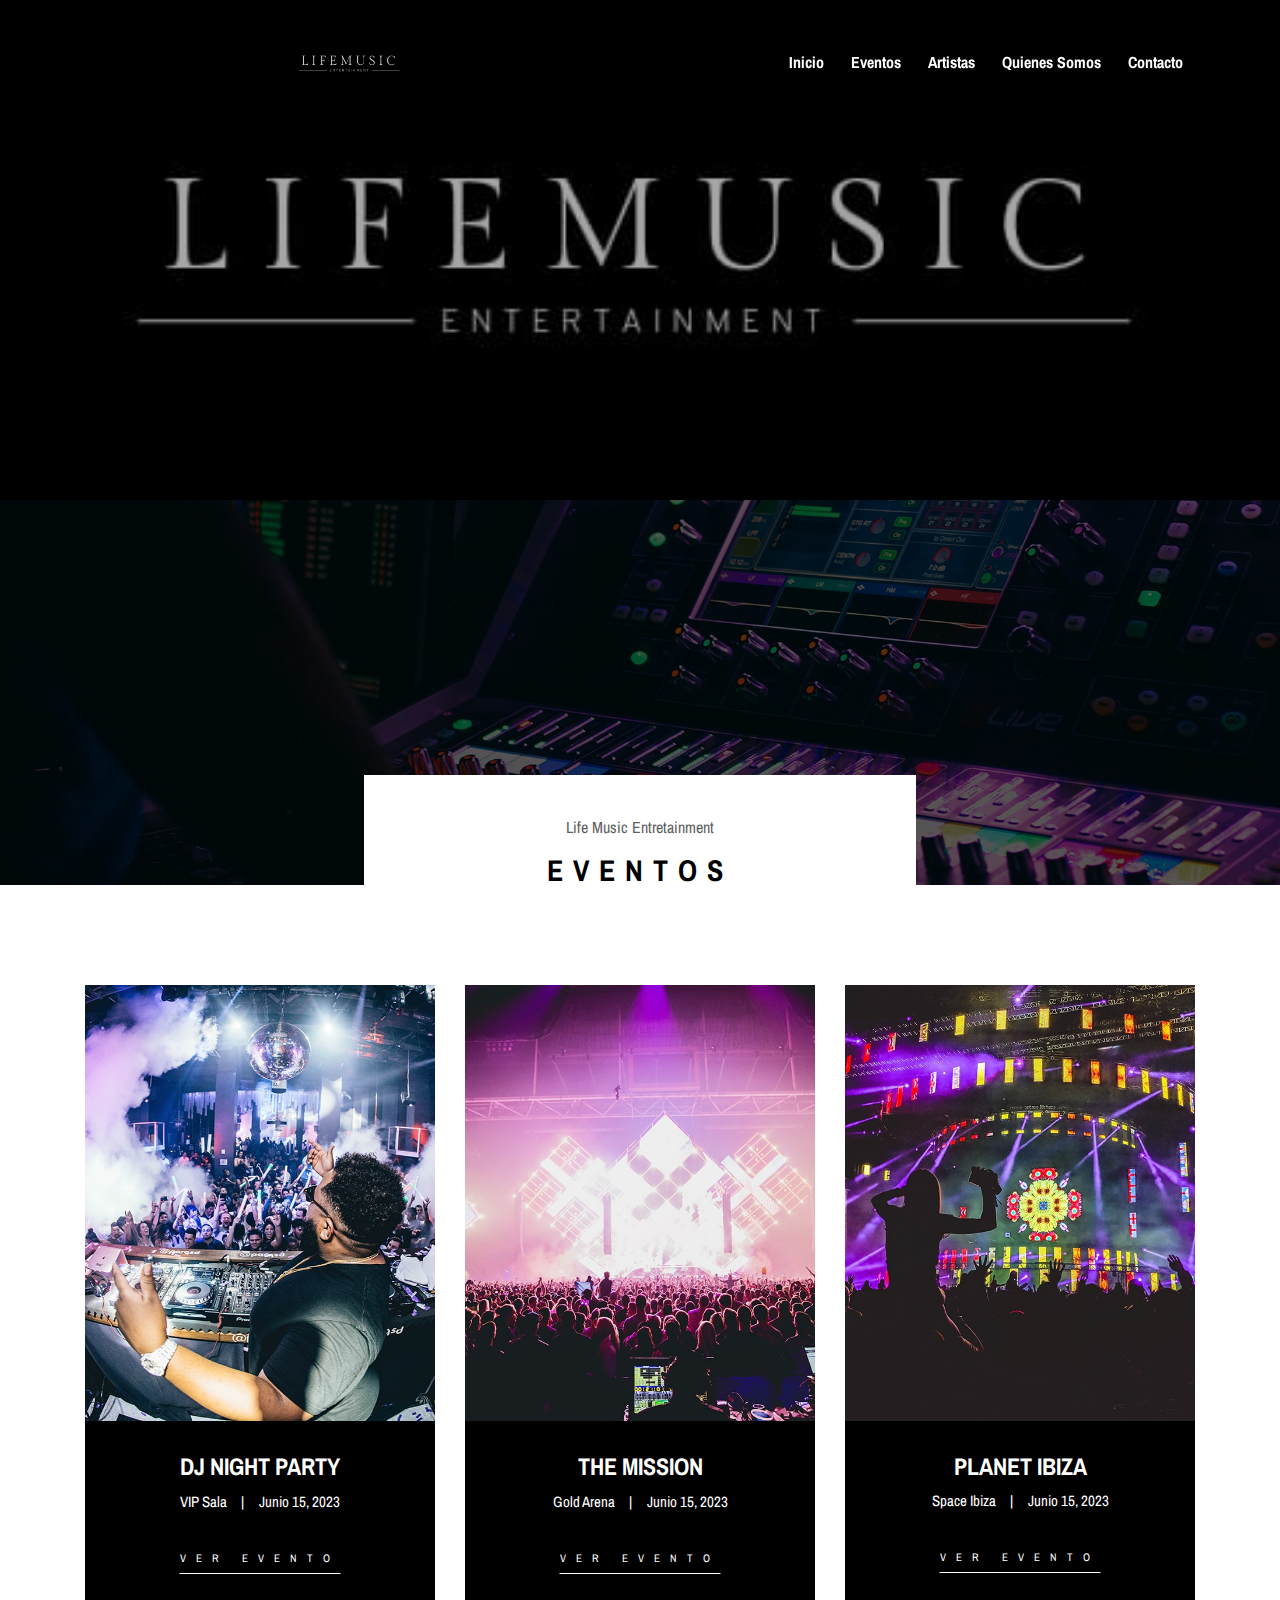
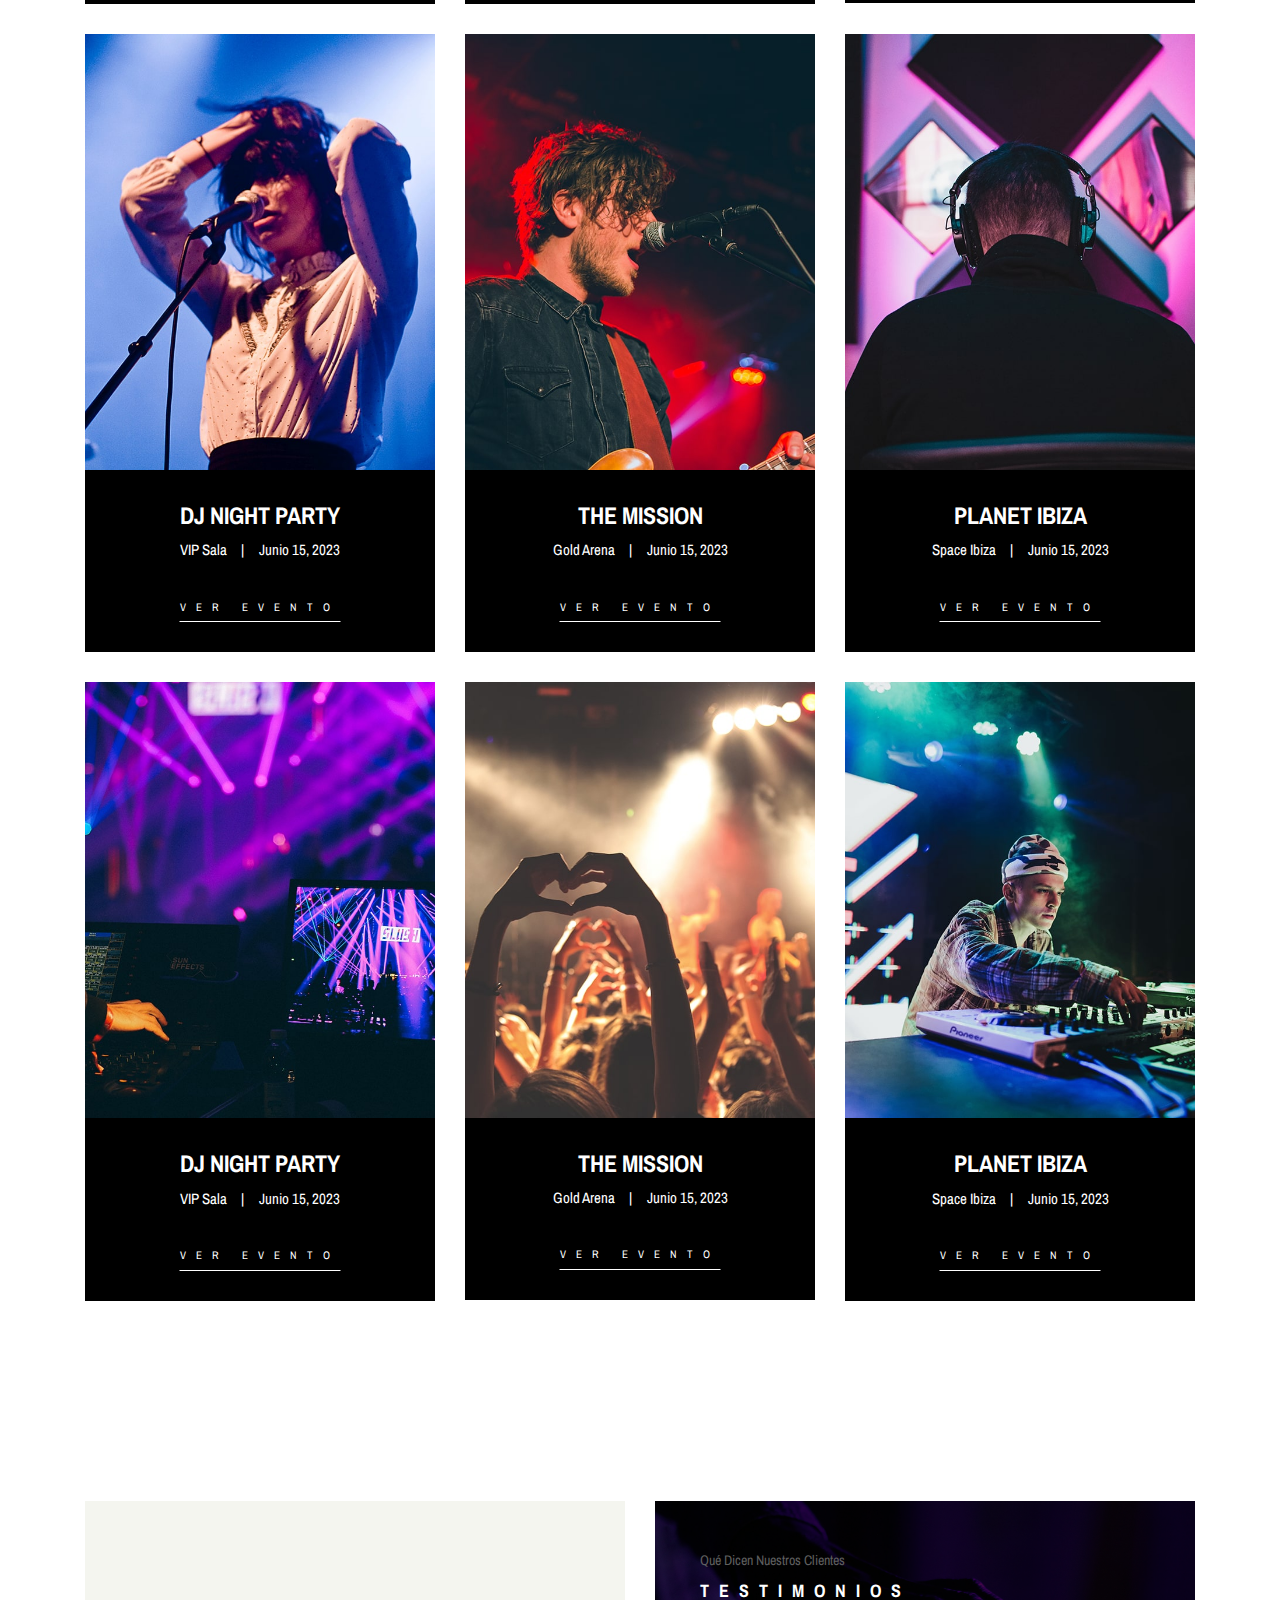
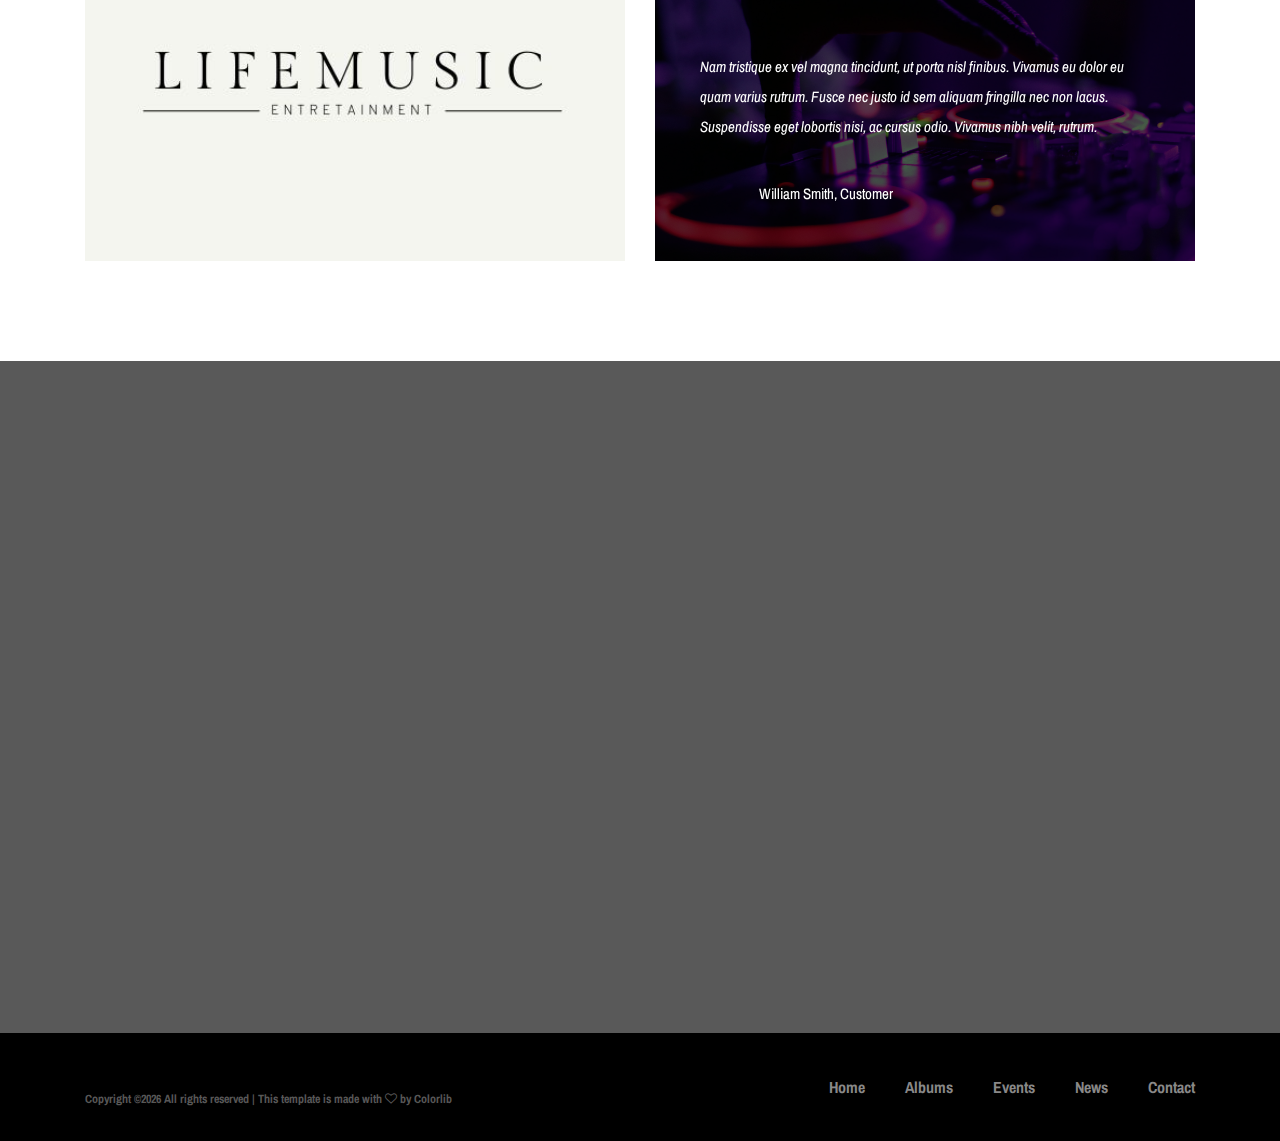
==== eventos.html @ 335eb085 "Add files via upload" ====
<!DOCTYPE html>
<html lang="en">

<head>
    <meta charset="UTF-8">
    <meta name="description" content="">
    <meta http-equiv="X-UA-Compatible" content="IE=edge">
    <meta name="viewport" content="width=device-width, initial-scale=1, shrink-to-fit=no">
    <!-- The above 4 meta tags *must* come first in the head; any other head content must come *after* these tags -->

    <!-- Title -->
    <title>Life Music Entretainment</title>

    <!-- Favicon -->
    <link rel="icon" href="img/core-img/favicon.ico">

    <!-- Stylesheet -->
    <link rel="stylesheet" href="style.css">
    <link rel="stylesheet" href="css/eventos.css">

</head>

<body>
    <!-- Preloader -->
    <div class="preloader d-flex align-items-center justify-content-center">
        <div class="lds-ellipsis">
            <div></div>
            <div></div>
            <div></div>
            <div></div>
        </div>
    </div>

    <!-- ##### Header Area Start ##### -->
    <header class="header-area">
        <!-- Navbar Area -->
        <div class="oneMusic-main-menu">
            <div class="classy-nav-container breakpoint-off">
                <div class="container">
                    <!-- Menu -->
                    <nav class="classy-navbar justify-content-between" id="oneMusicNav">

                        <!-- Nav brand -->
                        <a href="index.html" class="nav-brand"><img src="logo.jpg" alt=""></a>

                        <!-- Navbar Toggler -->
                        <div class="classy-navbar-toggler">
                            <span class="navbarToggler"><span></span><span></span><span></span></span>
                        </div>

                        <!-- Menu -->
                        <div class="classy-menu">

                            <!-- Close Button -->
                            <div class="classycloseIcon">
                                <div class="cross-wrap"><span class="top"></span><span class="bottom"></span></div>
                            </div>

                       
                            <!-- Nav Start -->
                            <div class="classynav">
                                <ul> 
                                    <li><a href="index.html">Inicio</a></li>
                                    <li><a href="eventos.html">Eventos</a></li>
                                    <li><a href="artistas.html">Artistas</a></li>
                                    <li><a href="quienes-somos.html">Quienes Somos</a></li> 
                                    <li><a href="contacto.html">Contacto</a></li>
                                </ul>
                            </div>
                            <!-- Nav End -->

                        </div>
                    </nav>
                </div>
            </div>
        </div>
    </header>
    <!-- ##### Header Area End ##### -->


     <!-- ##### Hero Area Start ##### -->
     <section class="hero-area">
        <div class="hero-slides owl-carousel">
            <!-- Single Hero Slide -->
            <div class="single-hero-slide d-flex align-items-center justify-content-center">
                <!-- Slide Img -->
                <div class="slide-img bg-img" style="background-image: url(logo.jpg); "></div>
                <!-- Slide Content -->
                <div class="container">
                    <div class="row">
                        <div class="col-12">
                        </div>
                    </div>
                </div>
            </div>

            <!-- Single Hero Slide -->

        </div>
    </section>
    <!-- ##### Hero Area End ##### -->


    <!-- ##### Breadcumb Area Start ##### -->
    <section class="breadcumb-area bg-img bg-overlay" style="background-image: url(img/bg-img/breadcumb3.jpg);">
        <div class="bradcumbContent">
            <p>Life Music Entretainment</p>
            <h2>Eventos</h2>
            <script src="https://unpkg.com/@lottiefiles/lottie-player@latest/dist/lottie-player.js"></script>
            <lottie-player src="https://assets4.lottiefiles.com/packages/lf20_98vgucqb.json"  background="transparent"  speed="1"  style="width: 100px; height: 100px; margin: auto; margin-top: 20px;"  loop autoplay></lottie-player>
        </div>
    </section>
    <!-- ##### Breadcumb Area End ##### -->

    <!-- ##### Events Area Start ##### -->
    <section class="events-area section-padding-100">
        <div class="container">
            <div class="row">

                <!-- Single Event Area -->
                <div class="col-12 col-md-6 col-lg-4">
                    <div class="single-event-area mb-30">
                        <div class="event-thumbnail">
                            <img src="img/bg-img/e1.jpg" alt="">
                        </div>
                        <div class="event-text">
                            <h4>Dj Night Party</h4>
                            <div class="event-meta-data">
                                <a href="#" class="event-place">VIP Sala</a>
                                <a href="#" class="event-date">Junio 15, 2023</a>
                            </div>
                            <a href="#" class="btn see-more-btn">Ver Evento</a>
                        </div>
                    </div>
                </div>

                <!-- Single Event Area -->
                <div class="col-12 col-md-6 col-lg-4">
                    <div class="single-event-area mb-30">
                        <div class="event-thumbnail">
                            <img src="img/bg-img/e2.jpg" alt="">
                        </div>
                        <div class="event-text">
                            <h4>The Mission</h4>
                            <div class="event-meta-data">
                                <a href="#" class="event-place">Gold Arena</a>
                                <a href="#" class="event-date">Junio 15, 2023</a>
                            </div>
                            <a href="#" class="btn see-more-btn">Ver Evento</a>
                        </div>
                    </div>
                </div>

                <!-- Single Event Area -->
                <div class="col-12 col-md-6 col-lg-4">
                    <div class="single-event-area mb-30">
                        <div class="event-thumbnail">
                            <img src="img/bg-img/e3.jpg" alt="">
                        </div>
                        <div class="event-text">
                            <h4>Planet ibiza</h4>
                            <div class="event-meta-data">
                                <a href="#" class="event-place">Space Ibiza</a>
                                <a href="#" class="event-date">Junio 15, 2023</a>
                            </div>
                            <a href="#" class="btn see-more-btn">Ver Evento</a>
                        </div>
                    </div>
                </div>

                <!-- Single Event Area -->
                <div class="col-12 col-md-6 col-lg-4">
                    <div class="single-event-area mb-30">
                        <div class="event-thumbnail">
                            <img src="img/bg-img/e4.jpg" alt="">
                        </div>
                        <div class="event-text">
                            <h4>Dj Night Party</h4>
                            <div class="event-meta-data">
                                <a href="#" class="event-place">VIP Sala</a>
                                <a href="#" class="event-date">Junio 15, 2023</a>
                            </div>
                            <a href="#" class="btn see-more-btn">Ver Evento</a>
                        </div>
                    </div>
                </div>

                <!-- Single Event Area -->
                <div class="col-12 col-md-6 col-lg-4">
                    <div class="single-event-area mb-30">
                        <div class="event-thumbnail">
                            <img src="img/bg-img/e5.jpg" alt="">
                        </div>
                        <div class="event-text">
                            <h4>The Mission</h4>
                            <div class="event-meta-data">
                                <a href="#" class="event-place">Gold Arena</a>
                                <a href="#" class="event-date">Junio 15, 2023</a>
                            </div>
                            <a href="#" class="btn see-more-btn">Ver Evento</a>
                        </div>
                    </div>
                </div>

                <!-- Single Event Area -->
                <div class="col-12 col-md-6 col-lg-4">
                    <div class="single-event-area mb-30">
                        <div class="event-thumbnail">
                            <img src="img/bg-img/e6.jpg" alt="">
                        </div>
                        <div class="event-text">
                            <h4>Planet ibiza</h4>
                            <div class="event-meta-data">
                                <a href="#" class="event-place">Space Ibiza</a>
                                <a href="#" class="event-date">Junio 15, 2023</a>
                            </div>
                            <a href="#" class="btn see-more-btn">Ver Evento</a>
                        </div>
                    </div>
                </div>

                <!-- Single Event Area -->
                <div class="col-12 col-md-6 col-lg-4">
                    <div class="single-event-area mb-30">
                        <div class="event-thumbnail">
                            <img src="img/bg-img/e7.jpg" alt="">
                        </div>
                        <div class="event-text">
                            <h4>Dj Night Party</h4>
                            <div class="event-meta-data">
                                <a href="#" class="event-place">VIP Sala</a>
                                <a href="#" class="event-date">Junio 15, 2023</a>
                            </div>
                            <a href="#" class="btn see-more-btn">Ver Evento</a>
                        </div>
                    </div>
                </div>

                <!-- Single Event Area -->
                <div class="col-12 col-md-6 col-lg-4">
                    <div class="single-event-area mb-30">
                        <div class="event-thumbnail">
                            <img src="img/bg-img/e8.jpg" alt="">
                        </div>
                        <div class="event-text">
                            <h4>The Mission</h4>
                            <div class="event-meta-data">
                                <a href="#" class="event-place">Gold Arena</a>
                                <a href="#" class="event-date">Junio 15, 2023</a>
                            </div>
                            <a href="#" class="btn see-more-btn">Ver Evento</a>
                        </div>
                    </div>
                </div>

                <!-- Single Event Area -->
                <div class="col-12 col-md-6 col-lg-4">
                    <div class="single-event-area mb-30">
                        <div class="event-thumbnail">
                            <img src="img/bg-img/e9.jpg" alt="">
                        </div>
                        <div class="event-text">
                            <h4>Planet ibiza</h4>
                            <div class="event-meta-data">
                                <a href="#" class="event-place">Space Ibiza</a>
                                <a href="#" class="event-date">Junio 15, 2023</a>
                            </div>
                            <a href="#" class="btn see-more-btn">Ver Evento</a>
                        </div>
                    </div>
                </div>

            </div>

            <div class="row">
                <div class="col-12">
                    <div class="load-more-btn text-center mt-70">
                        
                    </div>
                </div>
            </div>
        </div>
    </section>
    <!-- ##### Events Area End ##### -->


    

    <!-- ##### Newsletter & Testimonials Area Start ##### -->
    <section class="newsletter-testimonials-area">
        <div class="container">
            <div class="row">

                <!-- Newsletter Area -->
                <div class="event-image col-12 col-lg-6">
                   <img src="logo2.jpg" alt="">
                </div>

                <!-- Testimonials Area -->
                <div class="col-12 col-lg-6">
                    <div class="testimonials-area mb-100 bg-img bg-overlay" style="background-image: url(img/bg-img/bg-3.jpg);">
                        <div class="section-heading white text-left mb-50">
                            <p>Qué Dicen Nuestros Clientes</p>
                            <h2>Testimonios</h2>
                        </div>
                        <!-- Testimonial Slide -->
                        <div class="testimonials-slide owl-carousel">
                            <!-- Single Slide -->
                            <div class="single-slide">
                                <p>Nam tristique ex vel magna tincidunt, ut porta nisl finibus. Vivamus eu dolor eu quam varius rutrum. Fusce nec justo id sem aliquam fringilla nec non lacus. Suspendisse eget lobortis nisi, ac cursus odio. Vivamus nibh velit, rutrum.</p>
                                <div class="testimonial-info d-flex align-items-center">
                                    <div class="testimonial-thumb">
                                        <img src="img/bg-img/t1.jpg" alt="">
                                    </div>
                                    <p>William Smith, Customer</p>
                                </div>
                            </div>
                            <!-- Single Slide -->
                            <div class="single-slide">
                                <p>Nam tristique ex vel magna tincidunt, ut porta nisl finibus. Vivamus eu dolor eu quam varius rutrum. Fusce nec justo id sem aliquam fringilla nec non lacus. Suspendisse eget lobortis nisi, ac cursus odio. Vivamus nibh velit, rutrum.</p>
                                <div class="testimonial-info d-flex align-items-center">
                                    <div class="testimonial-thumb">
                                        <img src="img/bg-img/t1.jpg" alt="">
                                    </div>
                                    <p>Nazrul Islam, Developer</p>
                                </div>
                            </div>
                        </div>
                    </div>
                </div>

            </div>
        </div>
    </section>
    <!-- ##### Newsletter & Testimonials Area End ##### -->

    <!-- ##### Contact Area Start ##### -->
    <section class="contact-area section-padding-100 bg-img bg-overlay bg-fixed has-bg-img" style="background-image: url(img/bg-img/bg-2.jpg);">
        <div class="container">
            <div class="row">
                <div class="col-12">
                    <div class="section-heading white wow fadeInUp" data-wow-delay="100ms">
                        <p>Hablemos</p>
                        <h2>Ponte En Contacto</h2>
                    </div>
                </div>
            </div>

            <div class="row">
                <div class="col-12">
                    <!-- Contact Form Area -->
                    <div class="contact-form-area">
                        <form action="#" method="post">
                            <div class="row">
                                <div class="col-md-6 col-lg-4">
                                    <div class="form-group wow fadeInUp" data-wow-delay="100ms">
                                        <input type="text" class="form-control" id="name" placeholder="Nombre Completo">
                                    </div>
                                </div>
                                <div class="col-md-6 col-lg-4">
                                    <div class="form-group wow fadeInUp" data-wow-delay="200ms">
                                        <input type="email" class="form-control" id="email" placeholder="E-mail">
                                    </div>
                                </div>
                                <div class="col-lg-4">
                                    <div class="form-group wow fadeInUp" data-wow-delay="300ms">
                                        <input type="text" class="form-control" id="subject" placeholder="Asunto">
                                    </div>
                                </div>
                                <div class="col-12">
                                    <div class="form-group wow fadeInUp" data-wow-delay="400ms">
                                        <textarea name="message" class="form-control" id="message" cols="30" rows="10" placeholder="Escribe aquí"></textarea>
                                    </div>
                                </div>
                                <div class="col-12 text-center wow fadeInUp" data-wow-delay="500ms">
                                    <button class="btn oneMusic-btn mt-30" type="submit">Enviar </button>
                                </div>
                            </div>
                        </form>
                    </div>
                </div>
            </div>
        </div>
    </section>
    <!-- ##### Contact Area End ##### -->

    <!-- ##### Footer Area Start ##### -->
    <footer class="footer-area">
        <div class="container">
            <div class="row d-flex flex-wrap align-items-center">
                <div class="col-12 col-md-6">
                    <a href="#"><img src="img/core-img/logo.png" alt=""></a>
                    <p class="copywrite-text"><a href="#"><!-- Link back to Colorlib can't be removed. Template is licensed under CC BY 3.0. -->
Copyright &copy;<script>document.write(new Date().getFullYear());</script> All rights reserved | This template is made with <i class="fa fa-heart-o" aria-hidden="true"></i> by <a href="https://colorlib.com" target="_blank">Colorlib</a>
<!-- Link back to Colorlib can't be removed. Template is licensed under CC BY 3.0. --></p>
                </div>

                <div class="col-12 col-md-6">
                    <div class="footer-nav">
                        <ul>
                            <li><a href="#">Home</a></li>
                            <li><a href="#">Albums</a></li>
                            <li><a href="#">Events</a></li>
                            <li><a href="#">News</a></li>
                            <li><a href="#">Contact</a></li>
                        </ul>
                    </div>
                </div>
            </div>
        </div>
    </footer>
    <!-- ##### Footer Area Start ##### -->

    <!-- ##### All Javascript Script ##### -->
    <!-- jQuery-2.2.4 js -->
    <script src="js/jquery/jquery-2.2.4.min.js"></script>
    <!-- Popper js -->
    <script src="js/bootstrap/popper.min.js"></script>
    <!-- Bootstrap js -->
    <script src="js/bootstrap/bootstrap.min.js"></script>
    <!-- All Plugins js -->
    <script src="js/plugins/plugins.js"></script>
    <!-- Active js -->
    <script src="js/active.js"></script>

    <script src="js/eventos.js"></script>
</body>

</html>
---- style.css ----
/* [Master Stylesheet - v1.0] */
/* :: 1.0 Import Fonts */
@import url("https://fonts.googleapis.com/css?family=Archivo+Narrow:400,400i,500,500i,600,600i,700,700i");
/* :: 2.0 Import All CSS */
@import url(css/bootstrap.min.css);
@import url(css/classy-nav.css);
@import url(css/owl.carousel.min.css);
@import url(css/animate.css);
@import url(css/magnific-popup.css);
@import url(css/font-awesome.min.css);
@import url(css/audioplayer.css);
@import url(css/one-music-icon.css);
/* :: 3.0 Base CSS */
* {
  margin: 0;
  padding: 0; }

body {
  font-family: "Archivo Narrow", sans-serif;
  font-size: 14px; }

h1,
h2,
h3,
h4,
h5,
h6 {
  font-family: "Archivo Narrow", sans-serif;
  color: #000000;
  line-height: 1.3;
  font-weight: 700; }

p {
  font-family: "Archivo Narrow", sans-serif;
  color: #5f5f5f;
  font-size: 15px;
  line-height: 2;
  font-weight: 400; }

a,
a:hover,
a:focus {
  -webkit-transition-duration: 500ms;
  transition-duration: 500ms;
  text-decoration: none;
  outline: 0 solid transparent;
  color: #000000;
  font-weight: 700;
  font-size: 16px;
  font-family: "Archivo Narrow", sans-serif; }

ul,
ol {
  margin: 0; }
  ul li,
  ol li {
    list-style: none; }

img {
  height: auto;
  max-width: 100%; }

/* :: 3.1.0 Spacing */
.mt-15 {
  margin-top: 15px !important; }

.mt-30 {
  margin-top: 30px !important; }

.mt-50 {
  margin-top: 50px !important; }

.mt-70 {
  margin-top: 70px !important; }

.mt-100 {
  margin-top: 100px !important; }

.mb-15 {
  margin-bottom: 15px !important; }

.mb-30 {
  margin-bottom: 30px !important; }

.mb-50 {
  margin-bottom: 50px !important; }

.mb-70 {
  margin-bottom: 70px !important; }

.mb-100 {
  margin-bottom: 100px !important; }

.ml-15 {
  margin-left: 15px !important; }

.ml-30 {
  margin-left: 30px !important; }

.ml-50 {
  margin-left: 50px !important; }

.mr-15 {
  margin-right: 15px !important; }

.mr-30 {
  margin-right: 30px !important; }

.mr-50 {
  margin-right: 50px !important; }

/* :: 3.2.0 Height */
.height-400 {
  height: 400px !important; }

.height-500 {
  height: 500px !important; }

.height-600 {
  height: 600px !important; }

.height-700 {
  height: 700px !important; }

.height-800 {
  height: 800px !important; }

/* :: 3.3.0 Section Padding */
.section-padding-100 {
  padding-top: 100px;
  padding-bottom: 100px; }

.section-padding-100-0 {
  padding-top: 100px;
  padding-bottom: 0; }

.section-padding-0-100 {
  padding-top: 0;
  padding-bottom: 100px; }

.section-padding-100-70 {
  padding-top: 100px;
  padding-bottom: 70px; }

/* :: 3.4.0 Section Heading */
.section-heading {
  position: relative;
  z-index: 1;
  margin-bottom: 100px;
  text-align: center; }
  .section-heading p {
    color: #5f5f5f;
    font-size: 14px;
    margin-bottom: 5px; }
  .section-heading h2 {
    font-size: 18px;
    text-transform: uppercase;
    letter-spacing: 10px;
    margin-bottom: 0; }
    @media only screen and (max-width: 767px) {
      .section-heading h2 {
        letter-spacing: 5px; } }
  .section-heading.white h2 {
    color: #fff; }
  .section-heading.style-2 p {
    font-size: 16px; }
  .section-heading.style-2 h2 {
    font-size: 30px; }
    @media only screen and (max-width: 767px) {
      .section-heading.style-2 h2 {
        font-size: 24px; } }

/* :: 3.5.0 Preloader */
.preloader {
  background-color: #ffffff;
  width: 100%;
  height: 100%;
  position: fixed;
  top: 0;
  left: 0;
  right: 0;
  z-index: 99999; }
  .preloader .lds-ellipsis {
    display: inline-block;
    position: relative;
    width: 64px;
    height: 64px; }
    .preloader .lds-ellipsis div {
      position: absolute;
      top: 27px;
      width: 11px;
      height: 11px;
      border-radius: 50%;
      background: #000000;
      animation-timing-function: cubic-bezier(0, 1, 1, 0); }
      .preloader .lds-ellipsis div:nth-child(1) {
        left: 6px;
        -webkit-animation: lds-ellipsis1 0.6s infinite;
        animation: lds-ellipsis1 0.6s infinite; }
      .preloader .lds-ellipsis div:nth-child(2) {
        left: 6px;
        -webkit-animation: lds-ellipsis2 0.6s infinite;
        animation: lds-ellipsis2 0.6s infinite; }
      .preloader .lds-ellipsis div:nth-child(3) {
        left: 26px;
        -webkit-animation: lds-ellipsis2 0.6s infinite;
        animation: lds-ellipsis2 0.6s infinite; }
      .preloader .lds-ellipsis div:nth-child(4) {
        left: 45px;
        -webkit-animation: lds-ellipsis3 0.6s infinite;
        animation: lds-ellipsis3 0.6s infinite; }

@-webkit-keyframes lds-ellipsis1 {
  0% {
    -webkit-transform: scale(0);
    transform: scale(0); }
  100% {
    -webkit-transform: scale(1);
    transform: scale(1); } }
@keyframes lds-ellipsis1 {
  0% {
    -webkit-transform: scale(0);
    transform: scale(0); }
  100% {
    -webkit-transform: scale(1);
    transform: scale(1); } }
@-webkit-keyframes lds-ellipsis3 {
  0% {
    -webkit-transform: scale(1);
    transform: scale(1); }
  100% {
    -webkit-transform: scale(0);
    transform: scale(0); } }
@keyframes lds-ellipsis3 {
  0% {
    -webkit-transform: scale(1);
    transform: scale(1); }
  100% {
    -webkit-transform: scale(0);
    transform: scale(0); } }
@-webkit-keyframes lds-ellipsis2 {
  0% {
    -webkit-transform: translate(0, 0);
    transform: translate(0, 0); }
  100% {
    -webkit-transform: translate(19px, 0);
    transform: translate(19px, 0); } }
@keyframes lds-ellipsis2 {
  0% {
    -webkit-transform: translate(0, 0);
    transform: translate(0, 0); }
  100% {
    -webkit-transform: translate(19px, 0);
    transform: translate(19px, 0); } }
/* :: 3.6.0 Miscellaneous */
.bg-img {
  background-position: center center;
  background-size: cover;
  background-repeat: no-repeat; }

.bg-white {
  background-color: #ffffff !important; }

.bg-dark {
  background-color: #000000 !important; }

.bg-transparent {
  background-color: transparent !important; }

.bg-gray {
  background-color: #f5f9fa; }

.font-bold {
  font-weight: 700; }

.font-light {
  font-weight: 300; }

.bg-overlay {
  position: relative;
  z-index: 2;
  background-position: center center;
  background-size: cover; }
  .bg-overlay::after {
    background-color: rgba(0, 0, 0, 0.65);
    position: absolute;
    z-index: -1;
    top: 0;
    left: 0;
    width: 100%;
    height: 100%;
    content: ""; }

.bg-fixed {
  background-attachment: fixed !important; }

/* :: 3.7.0 ScrollUp */
#scrollUp {
  background-color: #000000;
  border-radius: 0;
  bottom: 50px;
  box-shadow: 0 2px 6px 0 rgba(0, 0, 0, 0.3);
  color: #ffffff;
  font-size: 24px;
  height: 40px;
  line-height: 40px;
  right: 50px;
  text-align: center;
  width: 40px;
  -webkit-transition-duration: 500ms;
  transition-duration: 500ms;
  box-shadow: 0 1px 5px 2px rgba(0, 0, 0, 0.15); }
  @media only screen and (max-width: 767px) {
    #scrollUp {
      right: 30px;
      bottom: 30px; } }
  #scrollUp:hover {
    background-color: #fff;
    color: #232323; }

/* :: 3.8.0 oneMusic Button */
.oneMusic-btn {
  background-color: #fff;
  -webkit-transition-duration: 500ms;
  transition-duration: 500ms;
  position: relative;
  z-index: 1;
  display: inline-block;
  min-width: 212px;
  height: 49px;
  color: #000;
  border: 1px solid #000;
  border-radius: 0;
  padding: 0 30px;
  font-size: 16px;
  line-height: 47px;
  font-weight: 700;
  text-transform: capitalize; }
  .oneMusic-btn i {
    margin-left: 5px; }
  .oneMusic-btn:hover, .oneMusic-btn:focus {
    font-size: 16px;
    font-weight: 700;
    background-color: #000000;
    color: #fff; }
  .oneMusic-btn.btn-2 {
    background-color: #000000;
    color: #fff; }
    .oneMusic-btn.btn-2:hover, .oneMusic-btn.btn-2:focus {
      background-color: #fff;
      color: #232323; }

/* :: 4.0 Header Area CSS */
.header-area {
  position: absolute;
  z-index: 1000;
  width: 100%;
  top: 20px;
  left: 0;
  z-index: 1000; }
  .header-area .oneMusic-main-menu {
    position: relative;
    width: 100%;
    height: 85px;
    background-color: transparent; }
    @media only screen and (max-width: 767px) {
      .header-area .oneMusic-main-menu {
        height: 70px; } }
    .header-area .oneMusic-main-menu .classy-nav-container {
      background-color: transparent; }
    .header-area .oneMusic-main-menu .classy-navbar {
      background-color: transparent;
      height: 85px;
      padding: 0; }
      @media only screen and (max-width: 767px) {
        .header-area .oneMusic-main-menu .classy-navbar {
          height: 70px; } }
      .header-area .oneMusic-main-menu .classy-navbar .classynav ul li a {
        font-weight: 700;
        text-transform: capitalize;
        color: #ffffff;
        font-size: 16px; }
        .header-area .oneMusic-main-menu .classy-navbar .classynav ul li a:hover, .header-area .oneMusic-main-menu .classy-navbar .classynav ul li a:focus {
          color: rgba(255, 255, 255, 0.7); }
        @media only screen and (min-width: 768px) and (max-width: 991px) {
          .header-area .oneMusic-main-menu .classy-navbar .classynav ul li a {
            background-color: #000000;
            border-bottom-color: rgba(255, 255, 255, 0.1); } }
        @media only screen and (max-width: 767px) {
          .header-area .oneMusic-main-menu .classy-navbar .classynav ul li a {
            background-color: #000000;
            border-bottom-color: rgba(255, 255, 255, 0.1); } }
      .header-area .oneMusic-main-menu .classy-navbar .classynav ul li.megamenu-item > a::after,
      .header-area .oneMusic-main-menu .classy-navbar .classynav ul li.has-down > a::after {
        color: #ffffff; }
      .header-area .oneMusic-main-menu .classy-navbar .classynav ul li.megamenu-item ul li > a::after,
      .header-area .oneMusic-main-menu .classy-navbar .classynav ul li.has-down ul li > a::after {
        color: #232323; }
        @media only screen and (max-width: 767px) {
          .header-area .oneMusic-main-menu .classy-navbar .classynav ul li.megamenu-item ul li > a::after,
          .header-area .oneMusic-main-menu .classy-navbar .classynav ul li.has-down ul li > a::after {
            color: #ffffff; } }
      .header-area .oneMusic-main-menu .classy-navbar .classynav ul li ul li a {
        color: #232323; }
        .header-area .oneMusic-main-menu .classy-navbar .classynav ul li ul li a:hover, .header-area .oneMusic-main-menu .classy-navbar .classynav ul li ul li a:focus {
          color: #888888; }
        @media only screen and (min-width: 992px) and (max-width: 1199px) {
          .header-area .oneMusic-main-menu .classy-navbar .classynav ul li ul li a {
            padding: 0 15px; } }
        @media only screen and (min-width: 768px) and (max-width: 991px) {
          .header-area .oneMusic-main-menu .classy-navbar .classynav ul li ul li a {
            color: #ffffff;
            padding: 0 30px;
            border-bottom-color: rgba(255, 255, 255, 0.1); } }
        @media only screen and (max-width: 767px) {
          .header-area .oneMusic-main-menu .classy-navbar .classynav ul li ul li a {
            color: #ffffff;
            padding: 0 30px;
            border-bottom-color: rgba(255, 255, 255, 0.1) !important; } }
      .header-area .oneMusic-main-menu .classy-navbar .classynav ul li .dropdown li .dropdown li .dropdown li a {
        border-bottom: 1px solid rgba(242, 244, 248, 0.7); }
        @media only screen and (min-width: 768px) and (max-width: 991px) {
          .header-area .oneMusic-main-menu .classy-navbar .classynav ul li .dropdown li .dropdown li .dropdown li a {
            border-bottom-color: rgba(255, 255, 255, 0.1) !important; } }
        @media only screen and (max-width: 767px) {
          .header-area .oneMusic-main-menu .classy-navbar .classynav ul li .dropdown li .dropdown li .dropdown li a {
            border-bottom-color: rgba(255, 255, 255, 0.1) !important; } }
    .header-area .oneMusic-main-menu .login-register-cart-button {
      position: relative;
      z-index: 1;
      margin-left: 100px; }
      @media only screen and (min-width: 768px) and (max-width: 991px) {
        .header-area .oneMusic-main-menu .login-register-cart-button {
          margin-left: 12px;
          margin-top: 15px; } }
      @media only screen and (max-width: 767px) {
        .header-area .oneMusic-main-menu .login-register-cart-button {
          margin-left: 12px;
          margin-top: 15px; } }
      .header-area .oneMusic-main-menu .login-register-cart-button .login-register-btn {
        position: relative;
        z-index: 10; }
        .header-area .oneMusic-main-menu .login-register-cart-button .login-register-btn a {
          -webkit-transition-duration: 500ms;
          transition-duration: 500ms;
          margin-bottom: 0;
          color: #fff;
          font-weight: 700;
          font-size: 16px;
          cursor: pointer;
          line-height: 1; }
          .header-area .oneMusic-main-menu .login-register-cart-button .login-register-btn a:hover, .header-area .oneMusic-main-menu .login-register-cart-button .login-register-btn a:focus {
            color: rgba(255, 255, 255, 0.7); }
      .header-area .oneMusic-main-menu .login-register-cart-button .cart-btn {
        position: relative;
        z-index: 10; }
        .header-area .oneMusic-main-menu .login-register-cart-button .cart-btn p {
          -webkit-transition-duration: 500ms;
          transition-duration: 500ms;
          margin-bottom: 0;
          color: #fff;
          font-size: 18px;
          cursor: pointer;
          line-height: 1; }
          .header-area .oneMusic-main-menu .login-register-cart-button .cart-btn p:hover, .header-area .oneMusic-main-menu .login-register-cart-button .cart-btn p:focus {
            color: rgba(255, 255, 255, 0.7); }
          .header-area .oneMusic-main-menu .login-register-cart-button .cart-btn p .quantity {
            width: 15px;
            height: 15px;
            border: 1px solid #fff;
            background-color: #232323;
            color: #fff;
            display: block;
            position: absolute;
            bottom: -5px;
            left: -10px;
            z-index: 10;
            font-size: 9px;
            font-weight: 400;
            border-radius: 50%;
            line-height: 13px;
            text-align: center; }
  .header-area .is-sticky .oneMusic-main-menu {
    position: fixed;
    width: 100%;
    height: 85px;
    top: 0;
    left: 0;
    z-index: 9999;
    background-color: #000000;
    box-shadow: 0 5px 50px 15px rgba(0, 0, 0, 0.2); }
    @media only screen and (max-width: 767px) {
      .header-area .is-sticky .oneMusic-main-menu {
        height: 70px; } }

.classy-navbar .nav-brand {
  max-width: 130px; }

@media only screen and (min-width: 768px) and (max-width: 991px) {
  .breakpoint-on .classy-navbar .classy-menu {
    background-color: #000000; } }
@media only screen and (max-width: 767px) {
  .breakpoint-on .classy-navbar .classy-menu {
    background-color: #000000; } }

@media only screen and (min-width: 768px) and (max-width: 991px) {
  .classynav ul li .megamenu .single-mega.cn-col-4 {
    padding: 0; } }
@media only screen and (max-width: 767px) {
  .classynav ul li .megamenu .single-mega.cn-col-4 {
    padding: 0; } }

.classycloseIcon .cross-wrap span {
  background: #ffffff; }

/* :: 5.0 Hero Slides Area */
.hero-area,
.hero-slides {  
  position: relative;
  z-index: 1; }

.single-hero-slide {
  width: 100%;
  height: 500px;
  position: relative;
  z-index: 1;
  padding: 0 30px;
  overflow: hidden; }
  @media only screen and (min-width: 992px) and (max-width: 1199px) {
    .single-hero-slide {
      height: 700px; } }
  @media only screen and (min-width: 768px) and (max-width: 991px) {
    .single-hero-slide {
      height: 650px; } }
  @media only screen and (max-width: 767px) {
    .single-hero-slide {
      height: 500px; } }
  .single-hero-slide::after {
    position: absolute;
    width: 100%;
    height: 100%;
    z-index: -5;
    top: 0;
    left: 0;
    background-color: rgba(0, 0, 0, 0.35);
    content: ''; }
  .single-hero-slide .slide-img {
    position: absolute;
    width: 100%;
    height: 100%;
    z-index: -10;
    left: 0;
    right: 0;
    top: 0;
    bottom: 0; }
  .single-hero-slide .hero-slides-content {
    display: inline-block;
    width: 100%; }
    .single-hero-slide .hero-slides-content h6 {
      font-size: 18px;
      color: #fff;
      letter-spacing: 20px;
      text-transform: uppercase;
      margin-bottom: 20px;
      display: block; }
      @media only screen and (max-width: 767px) {
        .single-hero-slide .hero-slides-content h6 {
          letter-spacing: 5px; } }
    .single-hero-slide .hero-slides-content h2 {
      position: relative;
      z-index: 1;
      font-size: 60px;
      color: #ffffff;
      margin-bottom: 0;
      font-weight: 400;
      display: block;
      text-transform: capitalize;
      letter-spacing: 30px;
      overflow: hidden; }
      .single-hero-slide .hero-slides-content h2 span {
        position: absolute;
        top: 0;
        width: 100%;
        height: 100%;
        left: 0;
        color: rgba(255, 255, 255, 0.15);
        -webkit-animation: textsonar 6s linear infinite;
        animation: textsonar 6s linear infinite; }
      @media only screen and (min-width: 768px) and (max-width: 991px) {
        .single-hero-slide .hero-slides-content h2 {
          letter-spacing: 15px;
          font-size: 42px; } }
      @media only screen and (max-width: 767px) {
        .single-hero-slide .hero-slides-content h2 {
          letter-spacing: 5px;
          font-size: 30px; } }
    .single-hero-slide .hero-slides-content .btn {
      border: 1px solid #fff;
      background-color: transparent;
      color: #fff; }
      .single-hero-slide .hero-slides-content .btn:hover, .single-hero-slide .hero-slides-content .btn:focus {
        background-color: #fff;
        color: #000000; }

@-webkit-keyframes textsonar {
  0% {
    -webkit-transform: scaleX(1);
    transform: scaleX(1); }
  50% {
    -webkit-transform: scaleX(1.15);
    transform: scaleX(1.15); }
  100% {
    -webkit-transform: scaleX(1);
    transform: scaleX(1); } }
@keyframes textsonar {
  0% {
    -webkit-transform: scaleX(1);
    transform: scaleX(1); }
  50% {
    -webkit-transform: scaleX(1.15);
    transform: scaleX(1.15); }
  100% {
    -webkit-transform: scaleX(1);
    transform: scaleX(1); } }
.single-hero-slide .slide-img {
  -webkit-animation: slide 12s linear infinite;
  animation: slide 12s linear infinite; }

@-webkit-keyframes slide {
  0% {
    -webkit-transform: scale(1);
    transform: scale(1); }
  50% {
    -webkit-transform: scale(1.2);
    transform: scale(1.2); }
  100% {
    -webkit-transform: scale(1);
    transform: scale(1); } }
@keyframes slide {
  0% {
    -webkit-transform: scale(1);
    transform: scale(1); }
  50% {
    -webkit-transform: scale(1.2);
    transform: scale(1.2); }
  100% {
    -webkit-transform: scale(1);
    transform: scale(1); } }
/* :: 6.0 Buy Now Area CSS */
.oneMusic-buy-now-area.has-fluid {
  padding-left: 4%;
  padding-right: 4%;
  position: relative;
  z-index: 1; }

/* :: 7.0 Events Area CSS */
.single-event-area {
  position: relative;
  z-index: 1;
  -webkit-transition-duration: 500ms;
  transition-duration: 500ms; }
  .single-event-area img {
    width: 100%; }
  .single-event-area .event-text {
    text-align: center;
    position: relative;
    z-index: 1;
    padding: 30px 15px;
    background-color: #000;
    -webkit-transition-duration: 500ms;
    transition-duration: 500ms; }
    .single-event-area .event-text h4 {
      color: #fff;
      text-transform: uppercase;
      -webkit-transition-duration: 500ms;
      transition-duration: 500ms; }
    .single-event-area .event-text .event-meta-data {
      position: relative;
      margin-bottom: 30px; }
      .single-event-area .event-text .event-meta-data a {
        -webkit-transition-duration: 500ms;
        transition-duration: 500ms;
        position: relative;
        z-index: 1;
        color: #fff;
        font-size: 15px;
        font-weight: 400;
        display: inline-block;
        padding-right: 29px; }
        .single-event-area .event-text .event-meta-data a:first-child::after {
          position: absolute;
          content: '|';
          top: 0;
          right: 12px;
          z-index: 1; }
        .single-event-area .event-text .event-meta-data a:last-child {
          padding-right: 0; }
    .single-event-area .event-text .see-more-btn {
      font-size: 11px;
      color: #fff;
      text-transform: uppercase;
      letter-spacing: 10px;
      border-bottom: 1px solid #fff;
      padding-left: 0;
      padding-right: 0;
      border-radius: 0; }
      .single-event-area .event-text .see-more-btn:hover, .single-event-area .event-text .see-more-btn:focus {
        font-weight: 400; }
  .single-event-area:hover, .single-event-area:focus {
    box-shadow: 0 5px 80px 0 rgba(0, 0, 0, 0.2); }
    .single-event-area:hover .event-text, .single-event-area:focus .event-text {
      background-color: #f5f9fa; }
      .single-event-area:hover .event-text h4,
      .single-event-area:hover .event-text .event-meta-data a, .single-event-area:focus .event-text h4,
      .single-event-area:focus .event-text .event-meta-data a {
        color: #000000; }
      .single-event-area:hover .event-text .see-more-btn, .single-event-area:focus .event-text .see-more-btn {
        border-bottom-color: #000000;
        color: #000000; }

/* :: 8.0 Newsletter Area CSS */
.newsletter-area {
  position: relative;
  z-index: 1;
  border: 1px solid #000000;
  padding: 45px; }
  .newsletter-area .newsletter-form {
    position: relative;
    z-index: 1; }
    .newsletter-area .newsletter-form input {
      width: 100%;
      height: 40px;
      font-size: 14px;
      color: #b3b3b3;
      font-style: italic;
      border: none;
      border-bottom: 1px solid #d6d6d6;
      margin-bottom: 30px;
      display: block; }

.testimonials-area {
  position: relative;
  z-index: 1;
  padding: 45px; }
  .testimonials-area .testimonials-slide {
    position: relative;
    z-index: 1; }
    .testimonials-area .testimonials-slide .single-slide p {
      font-size: 15px;
      color: #fff;
      font-style: italic; }
    .testimonials-area .testimonials-slide .single-slide .testimonial-info {
      margin-top: 30px;
      display: block; }
      .testimonials-area .testimonials-slide .single-slide .testimonial-info .testimonial-thumb {
        width: 44px;
        height: 44px;
        border-radius: 50%;
        margin-right: 15px; }
        .testimonials-area .testimonials-slide .single-slide .testimonial-info .testimonial-thumb img {
          border-radius: 50%; }
      .testimonials-area .testimonials-slide .single-slide .testimonial-info p {
        font-style: normal;
        font-size: 15px;
        color: #fff;
        margin-bottom: 0; }

/* :: 9.0 Album Catagory Area CSS */
.featured-artist-area {
  position: relative;
  z-index: 1; }

.featured-artist-content {
  position: relative;
  z-index: 1; }
  @media only screen and (max-width: 767px) {
    .featured-artist-content {
      margin-top: 50px; } }
  .featured-artist-content p {
    color: #fff; }

.browse-by-catagories {
  position: relative;
  z-index: 1; }
  .browse-by-catagories a {
    display: inline-block;
    background-color: #f4f4f4;
    border: 2px solid transparent;
    padding: 6px 9px;
    font-size: 15px;
    margin-right: 5px; }
    @media only screen and (min-width: 992px) and (max-width: 1199px) {
      .browse-by-catagories a {
        padding: 4px 7px;
        font-size: 14px;
        margin-right: 4px; } }
    @media only screen and (min-width: 768px) and (max-width: 991px) {
      .browse-by-catagories a {
        padding: 4px 7px;
        font-size: 14px;
        margin-right: 5px;
        margin-bottom: 5px; } }
    @media only screen and (max-width: 767px) {
      .browse-by-catagories a {
        padding: 2px 5px;
        font-size: 13px;
        margin-right: 5px;
        margin-bottom: 5px; } }
    .browse-by-catagories a:hover, .browse-by-catagories a:focus, .browse-by-catagories a.active {
      border: 2px solid #000000; }
    .browse-by-catagories a:first-child {
      border-color: transparent;
      background-color: transparent; }

.single-album {
  position: relative;
  z-index: 1;
  -webkit-transition-duration: 500ms;
  transition-duration: 500ms;
  margin-bottom: 30px; }
  .single-album img {
    width: 100%; }
  .single-album .album-info {
    position: relative;
    z-index: 1;
    text-align: center;
    padding-top: 15px;
    padding-bottom: 15px; }
    .single-album .album-info h5 {
      font-size: 18px;
      margin-bottom: 0;
      text-transform: uppercase; }
    .single-album .album-info p {
      margin-bottom: 0; }
  .single-album:hover, .single-album:focus {
    box-shadow: 0 5px 70px 0 rgba(0, 0, 0, 0.15); }

.single-album-area {
  position: relative;
  z-index: 1;
  -webkit-transition-duration: 500ms;
  transition-duration: 500ms;
  margin-bottom: 30px; }
  .single-album-area .album-thumb {
    position: relative;
    z-index: 1; }
    .single-album-area .album-thumb .album-price p {
      position: absolute;
      top: 15px;
      left: 15px;
      background-color: #fff;
      margin-bottom: 0;
      line-height: 1;
      padding: 5px 15px;
      border-radius: 15px;
      z-index: 20; }
    .single-album-area .album-thumb .play-icon a {
      color: #fff;
      font-size: 50px;
      position: absolute;
      top: 50%;
      left: 50%;
      line-height: 1;
      -webkit-transform: translate(-50%, -50%);
      transform: translate(-50%, -50%); }
  .single-album-area img {
    width: 100%; }
  .single-album-area .album-info {
    display: block;
    position: relative;
    z-index: 1;
    padding-top: 15px;
    padding-bottom: 15px; }
    .single-album-area .album-info h5 {
      font-size: 18px;
      margin-bottom: 0;
      text-transform: uppercase; }
    .single-album-area .album-info p {
      margin-bottom: 0; }

.albums-slideshow {
  position: relative;
  z-index: 1; }
  .albums-slideshow .single-album {
    -webkit-transition-duration: 500ms;
    transition-duration: 500ms;
    margin-bottom: 0;
    border: 1px solid transparent; }
    .albums-slideshow .single-album:hover, .albums-slideshow .single-album:focus {
      border: 1px solid #000000;
      box-shadow: none;
      background-color: #f5f9fa; }
  .albums-slideshow .owl-prev,
  .albums-slideshow .owl-next {
    -webkit-transition-duration: 500ms;
    transition-duration: 500ms;
    background-color: #fff;
    position: absolute;
    width: 50px;
    height: 50px;
    border: 1px solid #000000;
    top: 50%;
    left: -25px;
    margin-top: -50px;
    z-index: 50;
    text-align: center;
    line-height: 48px;
    opacity: 0;
    visibility: hidden; }
    @media only screen and (max-width: 767px) {
      .albums-slideshow .owl-prev,
      .albums-slideshow .owl-next {
        left: 0; } }
    .albums-slideshow .owl-prev:hover, .albums-slideshow .owl-prev:focus,
    .albums-slideshow .owl-next:hover,
    .albums-slideshow .owl-next:focus {
      background-color: #000000;
      color: #fff; }
  .albums-slideshow .owl-next {
    left: auto;
    right: -25px; }
    @media only screen and (max-width: 767px) {
      .albums-slideshow .owl-next {
        right: 0; } }
  .albums-slideshow:hover .owl-prev,
  .albums-slideshow:hover .owl-next {
    opacity: 1;
    visibility: visible; }

/* :: 10.0 Songs Area CSS */
.single-song-area {
  position: relative;
  z-index: 1; }
  .single-song-area .song-thumbnail {
    position: relative;
    z-index: 1;
    -webkit-box-flex: 0;
    -ms-flex: 0 0 135px;
    flex: 0 0 135px;
    max-width: 135px;
    width: 135px;
    margin-right: 50px; }
    .single-song-area .song-thumbnail img {
      width: 100%; }
    @media only screen and (max-width: 767px) {
      .single-song-area .song-thumbnail {
        margin-right: 0;
        -webkit-box-flex: 0;
        -ms-flex: 0 0 100%;
        flex: 0 0 100%;
        max-width: 100%;
        width: 100%; } }
  .single-song-area .song-play-area {
    position: relative;
    z-index: 1;
    -webkit-box-flex: 0;
    -ms-flex: 0 0 calc(100% - 185px);
    flex: 0 0 calc(100% - 185px);
    max-width: calc(100% - 185px);
    width: calc(100% - 185px);
    background-color: #262626;
    padding: 15px 30px 20px; }
    @media only screen and (max-width: 767px) {
      .single-song-area .song-play-area {
        -webkit-box-flex: 0;
        -ms-flex: 0 0 100%;
        flex: 0 0 100%;
        max-width: 100%;
        width: 100%; } }
    .single-song-area .song-play-area .song-name p {
      color: #b8b8b8;
      margin-bottom: 5px; }
    .single-song-area .song-play-area .audioplayer {
      margin: 0;
      padding: 0;
      width: 100%;
      height: auto;
      align-items: center;
      border: none;
      border-radius: 0;
      background: transparent; }
    .single-song-area .song-play-area .audioplayer-playing .audioplayer-playpause,
    .single-song-area .song-play-area .audioplayer:not(.audioplayer-playing) .audioplayer-playpause:hover,
    .single-song-area .song-play-area .audioplayer:not(.audioplayer-playing) .audioplayer-playpause {
      background: #fff; }
    .single-song-area .song-play-area .audioplayer-time {
      font-size: 14px;
      color: #fff; }

.song-play-area {
  position: relative;
  z-index: 1;
  width: 100%;
  background-color: #262626;
  padding: 15px 30px 20px;
  border: 1px solid #363636; }
  .song-play-area .song-name p {
    color: #b8b8b8;
    margin-bottom: 5px; }
  .song-play-area .audioplayer {
    margin: 0;
    padding: 0;
    width: 100%;
    height: auto;
    align-items: center;
    border: none;
    border-radius: 0;
    background: transparent; }
  .song-play-area .audioplayer-playing .audioplayer-playpause,
  .song-play-area .audioplayer:not(.audioplayer-playing) .audioplayer-playpause:hover,
  .song-play-area .audioplayer:not(.audioplayer-playing) .audioplayer-playpause {
    background: #fff; }
  .song-play-area .audioplayer-time {
    font-size: 14px;
    color: #fff; }

/* :: 11.0 Miscellaneous Area CSS */
.weeks-top-area {
  position: relative;
  z-index: 1;
  padding: 45px 30px;
  -webkit-transition-duration: 500ms;
  transition-duration: 500ms;
  border: 1px solid transparent; }
  .weeks-top-area .single-top-item {
    position: relative;
    z-index: 1;
    margin-bottom: 21px; }
    .weeks-top-area .single-top-item:last-child {
      margin-bottom: 0; }
    .weeks-top-area .single-top-item .thumbnail {
      -webkit-box-flex: 0;
      -ms-flex: 0 0 73px;
      flex: 0 0 73px;
      max-width: 73px;
      width: 73px;
      margin-right: 20px; }
    .weeks-top-area .single-top-item .content- h6 {
      text-transform: uppercase;
      margin-bottom: 0; }
    .weeks-top-area .single-top-item .content- p {
      font-size: 14px;
      margin-bottom: 0; }
  .weeks-top-area:hover, .weeks-top-area:focus {
    background-color: #f5f9fa;
    border-color: #d8d8d8; }

.popular-artists-area {
  position: relative;
  z-index: 1;
  padding: 45px 30px;
  -webkit-transition-duration: 500ms;
  transition-duration: 500ms;
  border: 1px solid #d8d8d8;
  background-color: #f5f9fa; }
  .popular-artists-area .single-artists {
    position: relative;
    z-index: 1;
    margin-bottom: 17px; }
    .popular-artists-area .single-artists:last-child {
      margin-bottom: 0; }
    .popular-artists-area .single-artists .thumbnail {
      -webkit-box-flex: 0;
      -ms-flex: 0 0 63px;
      flex: 0 0 63px;
      max-width: 63px;
      width: 63px;
      margin-right: 20px;
      border-radius: 50%; }
      .popular-artists-area .single-artists .thumbnail img {
        border-radius: 50%; }
    .popular-artists-area .single-artists .content- p {
      font-size: 16px;
      margin-bottom: 0; }

.new-hits-area {
  position: relative;
  z-index: 1;
  padding: 45px 30px;
  -webkit-transition-duration: 500ms;
  transition-duration: 500ms;
  border: 1px solid #d8d8d8;
  background-color: #f5f9fa; }
  .new-hits-area .single-new-item {
    position: relative;
    z-index: 1;
    border-bottom: 1px solid #d8d8d8;
    margin-bottom: 10px;
    padding-bottom: 10px; }
    .new-hits-area .single-new-item:last-child {
      margin-bottom: 0;
      border-bottom: none;
      padding-bottom: 0; }
    .new-hits-area .single-new-item .thumbnail {
      -webkit-box-flex: 0;
      -ms-flex: 0 0 73px;
      flex: 0 0 73px;
      max-width: 73px;
      width: 73px;
      margin-right: 20px; }
    .new-hits-area .single-new-item .content- h6 {
      text-transform: uppercase;
      margin-bottom: 0; }
    .new-hits-area .single-new-item .content- p {
      font-size: 14px;
      margin-bottom: 0; }
    .new-hits-area .single-new-item .audioplayer {
      margin: 0;
      padding: 0;
      width: auto;
      height: auto;
      border: none;
      border-radius: 0;
      background: transparent; }
    .new-hits-area .single-new-item .audioplayer-playing .audioplayer-playpause,
    .new-hits-area .single-new-item .audioplayer:not(.audioplayer-playing) .audioplayer-playpause:hover,
    .new-hits-area .single-new-item .audioplayer:not(.audioplayer-playing) .audioplayer-playpause {
      background: #d6d6d6; }
    .new-hits-area .single-new-item .audioplayer:not(.audioplayer-playing) .audioplayer-playpause a {
      border-left: 12px solid #fff; }
    .new-hits-area .single-new-item .audioplayer-time,
    .new-hits-area .single-new-item .audioplayer-volume,
    .new-hits-area .single-new-item .audioplayer-bar {
      display: none; }

/* :: 12.0 Login Area CSS */
.login-content {
  -webkit-transition-duration: 500ms;
  transition-duration: 500ms;
  position: relative;
  z-index: 1;
  background-color: #f5f9fa;
  border: 1px solid #d8d8d8;
  padding: 50px 100px;
  box-shadow: 0 2px 70px 0 rgba(0, 0, 0, 0.15);
  text-align: center; }
  @media only screen and (max-width: 767px) {
    .login-content {
      padding: 50px 30px; } }
  .login-content h3 {
    margin-bottom: 30px; }
  .login-content .form-group {
    text-align: left; }
  .login-content .form-control {
    width: 100%;
    height: 50px;
    border: 1px solid #000000;
    font-size: 12px;
    font-style: italic;
    padding: 0 20px;
    border-radius: 0; }
    .login-content .form-control:focus {
      box-shadow: none; }

/* :: 13.0 Services Area CSS */
.single-service-area .icon {
  -webkit-box-flex: 0;
  -ms-flex: 0 0 78px;
  flex: 0 0 78px;
  max-width: 78px;
  width: 78px;
  position: relative;
  z-index: 1;
  width: 78px;
  height: 78px;
  
  text-align: center; }
  .single-service-area .icon span {
    line-height: 76px;
    font-size: 40px; }
.single-service-area .text {
  position: relative;
  z-index: 1;
  -webkit-box-flex: 0;
  -ms-flex: 0 0 calc(100% - 78px);
  flex: 0 0 calc(100% - 78px);
  max-width: calc(100% - 78px);
  width: calc(100% - 78px);
  padding-left: 30px; }

/* :: 14.0 Footer Area CSS */
.footer-area {
  position: relative;
  z-index: 1;
  background-color: #000000;
  padding: 30px 0; }
  @media only screen and (max-width: 767px) {
    .footer-area {
      text-align: center; } }
  .footer-area .copywrite-text {
    font-size: 12px;
    margin-bottom: 0;
    color: rgba(166, 165, 165, 0.54); }
    .footer-area .copywrite-text a {
      color: rgba(166, 165, 165, 0.54);
      font-size: 12px; }
      .footer-area .copywrite-text a:hover, .footer-area .copywrite-text a:focus {
        color: #fff; }
  .footer-area .footer-nav ul {
    display: -webkit-box;
    display: -ms-flexbox;
    display: flex;
    -webkit-box-align: center;
    -ms-flex-align: center;
    -ms-grid-row-align: center;
    align-items: center;
    -webkit-box-pack: end;
    -ms-flex-pack: end;
    justify-content: flex-end; }
    @media only screen and (max-width: 767px) {
      .footer-area .footer-nav ul {
        -webkit-box-pack: center;
        -ms-flex-pack: center;
        justify-content: center;
        margin-top: 30px; } }
  .footer-area .footer-nav li a {
    color: #898888;
    font-size: 16px;
    padding: 0 20px; }
    @media only screen and (min-width: 768px) and (max-width: 991px) {
      .footer-area .footer-nav li a {
        padding: 0 10px;
        font-size: 14px; } }
    @media only screen and (max-width: 767px) {
      .footer-area .footer-nav li a {
        padding: 0 10px;
        font-size: 14px; } }
    .footer-area .footer-nav li a:hover, .footer-area .footer-nav li a:focus {
      color: #fff; }
  .footer-area .footer-nav li:last-child a {
    padding-right: 0; }

/* :: 15.0 Breadcumb Area CSS */
.breadcumb-area {
  position: relative;
  z-index: 10;
  width: 100%;
  height: 385px; }
  @media only screen and (max-width: 767px) {
    .breadcumb-area {
      height: 270px; } }
  .breadcumb-area .bradcumbContent {
    position: absolute;
    background-color: #fff;
    width: 552px;
    bottom: 0;
    left: 50%;
    z-index: 100;
    text-align: center;
    padding-top: 40px;
    -webkit-transform: translateX(-50%);
    transform: translateX(-50%); }
    @media only screen and (max-width: 767px) {
      .breadcumb-area .bradcumbContent {
        width: calc(100% - 60px);
        padding-top: 30px; } }
    .breadcumb-area .bradcumbContent p {
      line-height: 1.5;
      font-size: 16px;
      color: #5f5f5f; }
    .breadcumb-area .bradcumbContent h2 {
      font-size: 30px;
      letter-spacing: 10px;
      text-transform: uppercase;
      line-height: 1;
      margin-bottom: 0; }
      @media only screen and (max-width: 767px) {
        .breadcumb-area .bradcumbContent h2 {
          font-size: 18px;
          letter-spacing: 5px; } }

/* :: 16.0 Blog Area CSS */
.single-blog-post {
  position: relative;
  z-index: 1; }
  .single-blog-post .blog-post-thumb {
    position: relative;
    z-index: 1; }
    .single-blog-post .blog-post-thumb .post-date {
      width: 76px;
      height: 106px;
      border: 1px solid #000000;
      text-align: center;
      background-color: #fff;
      position: absolute;
      z-index: 10;
      top: -30px;
      left: 30px;
      padding: 17px 0; }
      .single-blog-post .blog-post-thumb .post-date span {
        display: block;
        font-size: 14px;
        font-weight: 700;
        line-height: 1.3; }
        .single-blog-post .blog-post-thumb .post-date span:first-child {
          font-size: 36px; }
  .single-blog-post .blog-content {
    background-color: #f5f9fa;
    padding: 45px 40px;
    border: 1px solid #d8d8d8; }
    @media only screen and (max-width: 767px) {
      .single-blog-post .blog-content {
        padding: 30px 20px; } }
    .single-blog-post .blog-content .post-title {
      font-size: 24px;
      display: block; }
      @media only screen and (max-width: 767px) {
        .single-blog-post .blog-content .post-title {
          font-size: 20px; } }
      .single-blog-post .blog-content .post-title:hover, .single-blog-post .blog-content .post-title:focus {
        color: #232323; }
    .single-blog-post .blog-content .post-meta {
      position: relative;
      z-index: 1;
      margin-bottom: 10px; }
      .single-blog-post .blog-content .post-meta p {
        color: #8d8d8d;
        font-size: 13px;
        padding-right: 25px;
        position: relative;
        z-index: 1; }
        .single-blog-post .blog-content .post-meta p::after {
          content: '|';
          position: absolute;
          right: 12px;
          top: 0;
          z-index: 5; }
        .single-blog-post .blog-content .post-meta p:last-child::after {
          display: none; }
        .single-blog-post .blog-content .post-meta p a {
          color: #8d8d8d;
          font-size: 13px;
          margin-bottom: 0;
          font-weight: 400; }
          .single-blog-post .blog-content .post-meta p a:hover, .single-blog-post .blog-content .post-meta p a:focus {
            color: #000000; }
    .single-blog-post .blog-content p {
      margin-bottom: 0; }

.oneMusic-pagination-area .pagination .page-item .page-link {
  background-color: transparent;
  display: block;
  padding: 0;
  border: 1px solid transparent;
  color: #5f5f5f;
  font-size: 15px;
  font-weight: 400;
  width: 34px;
  height: 34px;
  line-height: 32px;
  text-align: center;
  margin-right: 10px; }
  .oneMusic-pagination-area .pagination .page-item .page-link:hover, .oneMusic-pagination-area .pagination .page-item .page-link:focus {
    color: #000000;
    border: 1px solid #000000; }
.oneMusic-pagination-area .pagination .page-item:first-child .page-link {
  margin-left: 0;
  border-top-left-radius: 0;
  border-bottom-left-radius: 0; }
.oneMusic-pagination-area .pagination .page-item:last-child .page-link {
  border-top-right-radius: 0;
  border-bottom-right-radius: 0; }
.oneMusic-pagination-area .pagination .page-item.active .page-link {
  color: #000000;
  border: 1px solid #000000; }

.blog-sidebar-area {
  position: relative;
  z-index: 1; }
  @media only screen and (max-width: 767px) {
    .blog-sidebar-area {
      margin-top: 100px; } }

.single-widget-area {
  position: relative;
  z-index: 1;
  background-color: #f5f9fa;
  border: 1px solid #d8d8d8; }
  .single-widget-area img {
    width: 100%; }
  .single-widget-area .widget-title {
    padding: 25px 45px;
    border-bottom: 1px solid #d8d8d8; }
    @media only screen and (min-width: 992px) and (max-width: 1199px) {
      .single-widget-area .widget-title {
        padding: 20px 30px; } }
    .single-widget-area .widget-title h5 {
      margin-bottom: 0;
      line-height: 1; }
  .single-widget-area .widget-content {
    padding: 25px 45px; }
    @media only screen and (min-width: 992px) and (max-width: 1199px) {
      .single-widget-area .widget-content {
        padding: 20px 30px; } }
    .single-widget-area .widget-content ul li {
      margin-bottom: 10px; }
      .single-widget-area .widget-content ul li a {
        color: #5f5f5f;
        font-size: 15px;
        font-weight: 400; }
        .single-widget-area .widget-content ul li a:hover, .single-widget-area .widget-content ul li a:focus {
          color: #000000; }
      .single-widget-area .widget-content ul li:last-child {
        margin-bottom: 0; }
    .single-widget-area .widget-content .tags {
      display: -webkit-box;
      display: -ms-flexbox;
      display: flex;
      -ms-flex-wrap: wrap;
      flex-wrap: wrap; }
      .single-widget-area .widget-content .tags li {
        margin-bottom: 0; }
        .single-widget-area .widget-content .tags li a {
          display: block;
          line-height: 28px;
          font-size: 15px;
          color: #5f5f5f;
          height: 30px;
          background-color: #fff;
          padding: 0 15px;
          border: 1px solid #000000;
          margin: 3px; }
          @media only screen and (min-width: 992px) and (max-width: 1199px) {
            .single-widget-area .widget-content .tags li a {
              padding: 0 10px; } }

/* :: 17.0 Skills Area CSS */
.single-skils-area {
  position: relative;
  z-index: 1;
  text-align: center; }
  .single-skils-area .circle {
    position: relative;
    z-index: 10;
    margin-bottom: 15px; }
  .single-skils-area .skills-text {
    position: absolute;
    top: 50%;
    left: 50%;
    text-align: center;
    -webkit-transform: translate(-50%, -50%);
    transform: translate(-50%, -50%); }
    .single-skils-area .skills-text span {
      font-size: 24px;
      color: #232323;
      font-weight: 500; }
    .single-skils-area .skills-text p {
      font-size: 15px;
      color: #5f5f5f;
      line-height: 1; }

/* :: 18.0 Contact Area CSS */
.contact-content {
  position: relative;
  z-index: 2; }
  .contact-content .contact-social-info a {
    display: inline-block;
    margin-right: 20px;
    font-size: 14px;
    color: #000000; }
    .contact-content .contact-social-info a:hover, .contact-content .contact-social-info a:focus {
      color: #232323; }
  .contact-content .single-contact-info {
    position: relative;
    margin-bottom: 20px; }
    .contact-content .single-contact-info:last-child {
      margin-bottom: 0; }
    .contact-content .single-contact-info p {
      font-size: 15px;
      margin-bottom: 0; }
    .contact-content .single-contact-info .icon {
      -webkit-box-flex: 0;
      -ms-flex: 0 0 35px;
      flex: 0 0 35px;
      max-width: 35px;
      width: 35px;
      height: 35px;
      border: 1px solid #000;
      text-align: center; }
      .contact-content .single-contact-info .icon span {
        font-size: 20px;
        line-height: 33px; }

.contact-form-area .form-control {
  position: relative;
  z-index: 2;
  height: 45px;
  width: 100%;
  background-color: transparent;
  font-size: 14px;
  margin-bottom: 15px;
  border: none;
  border-radius: 0;
  padding: 15px 0;
  font-style: italic;
  color: #b3b3b3;
  border-bottom: 1px solid #000000;
  -webkit-transition-duration: 500ms;
  transition-duration: 500ms; }
  .contact-form-area .form-control:focus {
    box-shadow: none;
    border-bottom: 1px solid #000000; }
.contact-form-area textarea.form-control {
  height: 160px; }

.has-bg-img {
  position: relative;
  z-index: 1; }
  .has-bg-img .contact-form-area .form-control {
    color: #fff;
    border-bottom: 1px solid #fff; }
    .has-bg-img .contact-form-area .form-control:focus {
      border-bottom: 1px solid #fff; }
  .has-bg-img .oneMusic-btn {
    background-color: transparent;
    border-color: #fff;
    color: #fff; }
    .has-bg-img .oneMusic-btn:hover, .has-bg-img .oneMusic-btn:focus {
      background-color: #fff;
      color: #000000; }

.map-area {
  position: relative;
  z-index: 2; }
  .map-area iframe {
    width: 100%;
    height: 385px;
    border: none;
    margin-bottom: 0; }
    @media only screen and (max-width: 767px) {
      .map-area iframe {
        height: 300px; } }

/* :: 19.0 Elements Area CSS */
.elements-title {
  position: relative;
  z-index: 1; }
  .elements-title h2 {
    font-size: 24px; }

/* :: 20.1.0 Single Cool Facts CSS */
.single-cool-fact {
  position: relative;
  z-index: 1; }
  .single-cool-fact .scf-text h2 {
    font-size: 48px;
    margin-bottom: 0;
    color: #232323; }
    @media only screen and (min-width: 992px) and (max-width: 1199px) {
      .single-cool-fact .scf-text h2 {
        font-size: 48px; } }
    @media only screen and (min-width: 768px) and (max-width: 991px) {
      .single-cool-fact .scf-text h2 {
        font-size: 36px; } }
    @media only screen and (max-width: 767px) {
      .single-cool-fact .scf-text h2 {
        font-size: 30px; } }
  .single-cool-fact .scf-text p {
    font-size: 15px;
    margin-bottom: 0;
    color: #5f5f5f;
    line-height: 1; }

/* :: 20.2.0 Accordians Area CSS */
.single-accordion.panel {
  background-color: #ffffff;
  border: 0 solid transparent;
  border-radius: 4px;
  box-shadow: 0 0 0 transparent;
  margin-bottom: 15px; }
.single-accordion:last-of-type {
  margin-bottom: 0; }
.single-accordion h6 {
  margin-bottom: 0; }
  .single-accordion h6 a {
    background-color: #000000;
    border-radius: 0;
    color: #ffffff;
    display: block;
    margin: 0;
    padding: 20px 70px 20px 30px;
    position: relative;
    font-size: 14px;
    text-transform: capitalize;
    border: 1px solid #000000; }
    .single-accordion h6 a span {
      background: transparent;
      -webkit-transition-duration: 500ms;
      transition-duration: 500ms;
      font-size: 10px;
      position: absolute;
      right: 0;
      text-align: center;
      top: 0;
      width: 58px;
      height: 100%;
      color: #ffffff;
      line-height: 58px; }
      .single-accordion h6 a span.accor-open {
        opacity: 0; }
    .single-accordion h6 a.collapsed {
      -webkit-transition-duration: 500ms;
      transition-duration: 500ms;
      background-color: transparent;
      color: #232323; }
      .single-accordion h6 a.collapsed span {
        color: #000000; }
        .single-accordion h6 a.collapsed span.accor-close {
          opacity: 0; }
        .single-accordion h6 a.collapsed span.accor-open {
          opacity: 1; }
.single-accordion .accordion-content {
  border-top: 0 solid transparent;
  box-shadow: none; }
  .single-accordion .accordion-content p {
    padding: 20px 15px 5px;
    margin-bottom: 0; }

/* :: 20.3.0 Tabs Area CSS */
.oneMusic-tabs-content {
  position: relative;
  z-index: 1; }
  .oneMusic-tabs-content .nav-tabs {
    border-bottom: none;
    margin-bottom: 15px; }
    .oneMusic-tabs-content .nav-tabs .nav-link {
      background-color: transparent;
      border: 1px solid #000000;
      padding: 0 30px;
      height: 58px;
      line-height: 58px;
      color: #232323;
      margin: 0 2px;
      border-radius: 0; }
      @media only screen and (min-width: 992px) and (max-width: 1199px) {
        .oneMusic-tabs-content .nav-tabs .nav-link {
          padding: 0 15px; } }
      @media only screen and (max-width: 767px) {
        .oneMusic-tabs-content .nav-tabs .nav-link {
          padding: 0 15px;
          font-size: 12px;
          margin-bottom: 5px; } }
      @media only screen and (min-width: 480px) and (max-width: 767px) {
        .oneMusic-tabs-content .nav-tabs .nav-link {
          padding: 0 15px; } }
      .oneMusic-tabs-content .nav-tabs .nav-link.active {
        background-color: #000000;
        color: #ffffff; }
  .oneMusic-tabs-content .oneMusic-tab-text {
    position: relative;
    z-index: 1;
    padding-top: 10px; }
    .oneMusic-tabs-content .oneMusic-tab-text p {
      margin-bottom: 0; }
  .oneMusic-tabs-content .tab-content h6 {
    font-size: 18px; }

.single-web-icon {
  position: relative;
  z-index: 1;
  background-color: #f5f9fa;
  text-align: center;
  padding: 30px 10px;
  border: 1px solid #b8b8b8;
  -webkit-transition-duration: 500ms;
  transition-duration: 500ms; }
  .single-web-icon i {
    display: block;
    font-size: 50px;
    margin-bottom: 15px; }
  .single-web-icon span {
    font-size: 16px; }
  .single-web-icon:hover {
    box-shadow: 0 2px 50px 0 rgba(0, 0, 0, 0.15); }


/* ====== Css Santiago ====== */

.hero-slides-content{
  margin-top: 200px;
}

.nav-brand{
  margin-left: 200px;
}


.event-image img{
  width: 540px;
  height: 360px;
  object-fit: cover;
}

/*# sourceMappingURL=style.css.map */
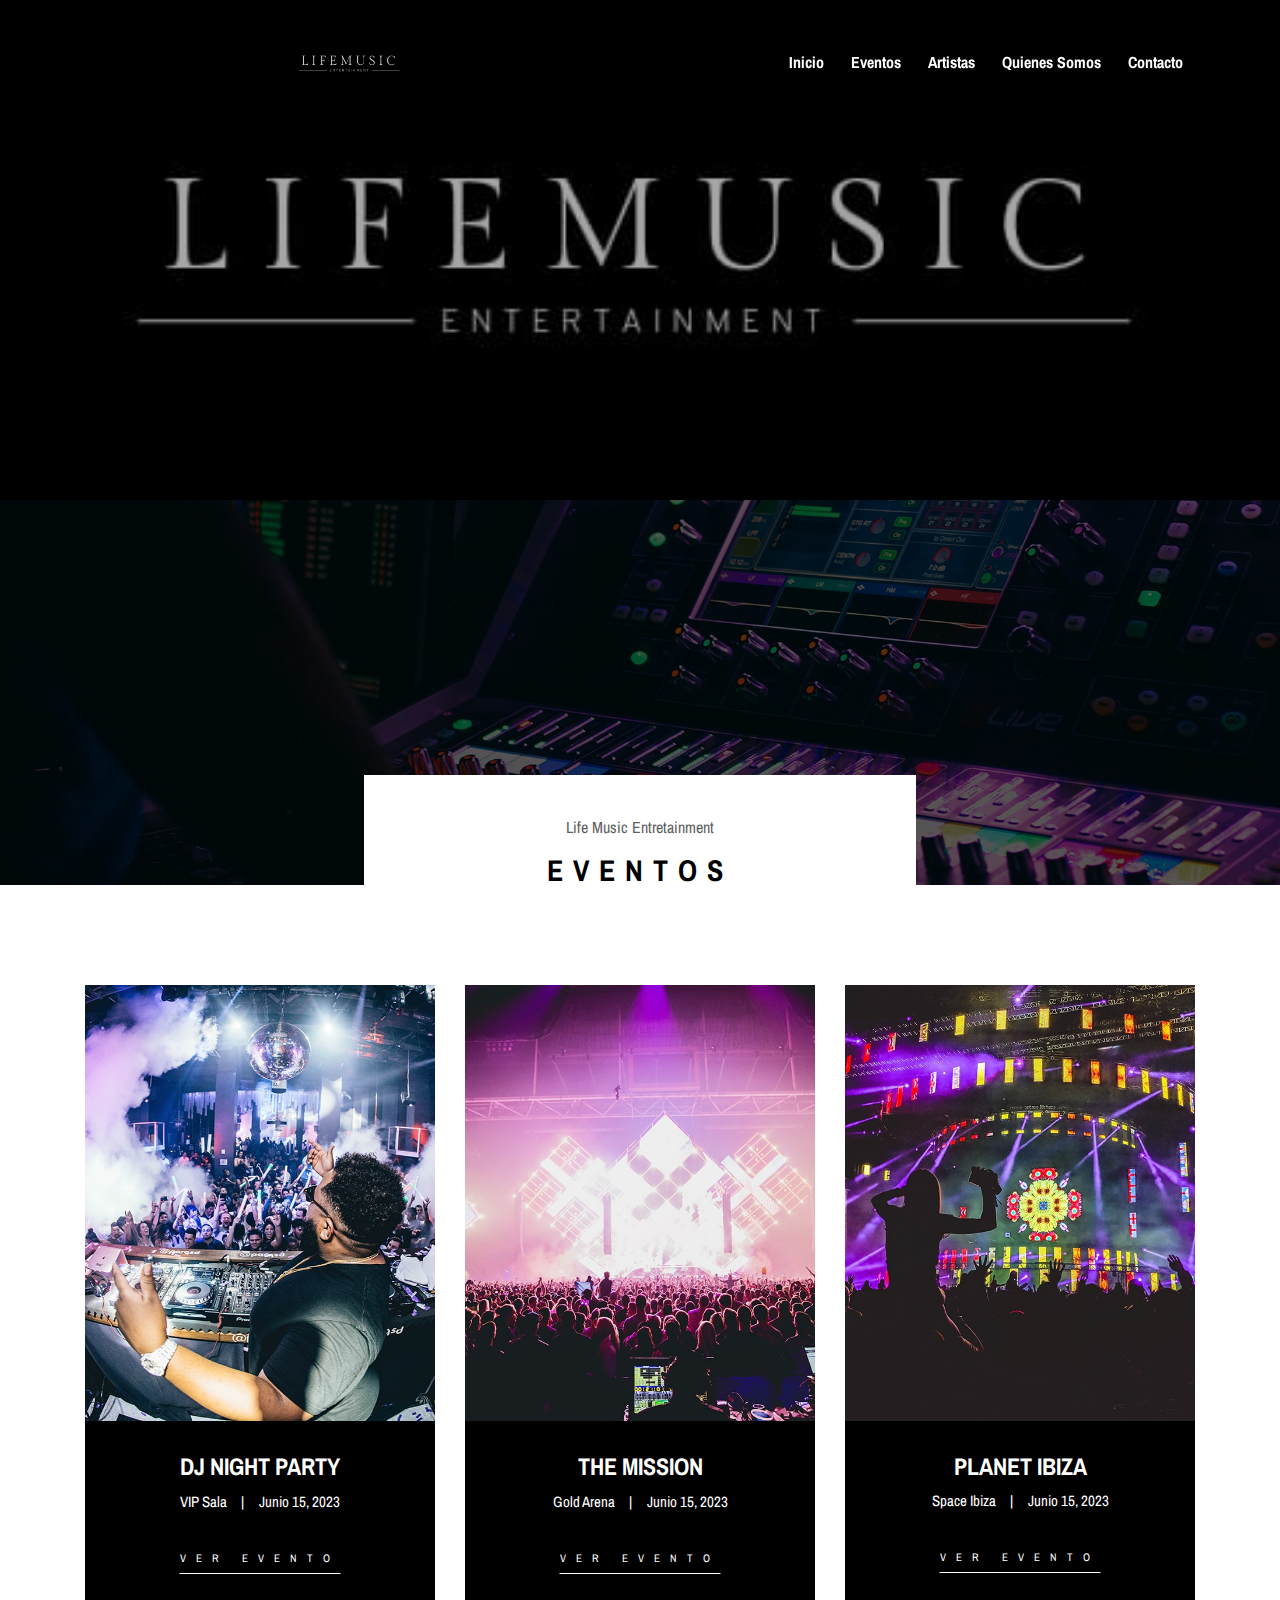
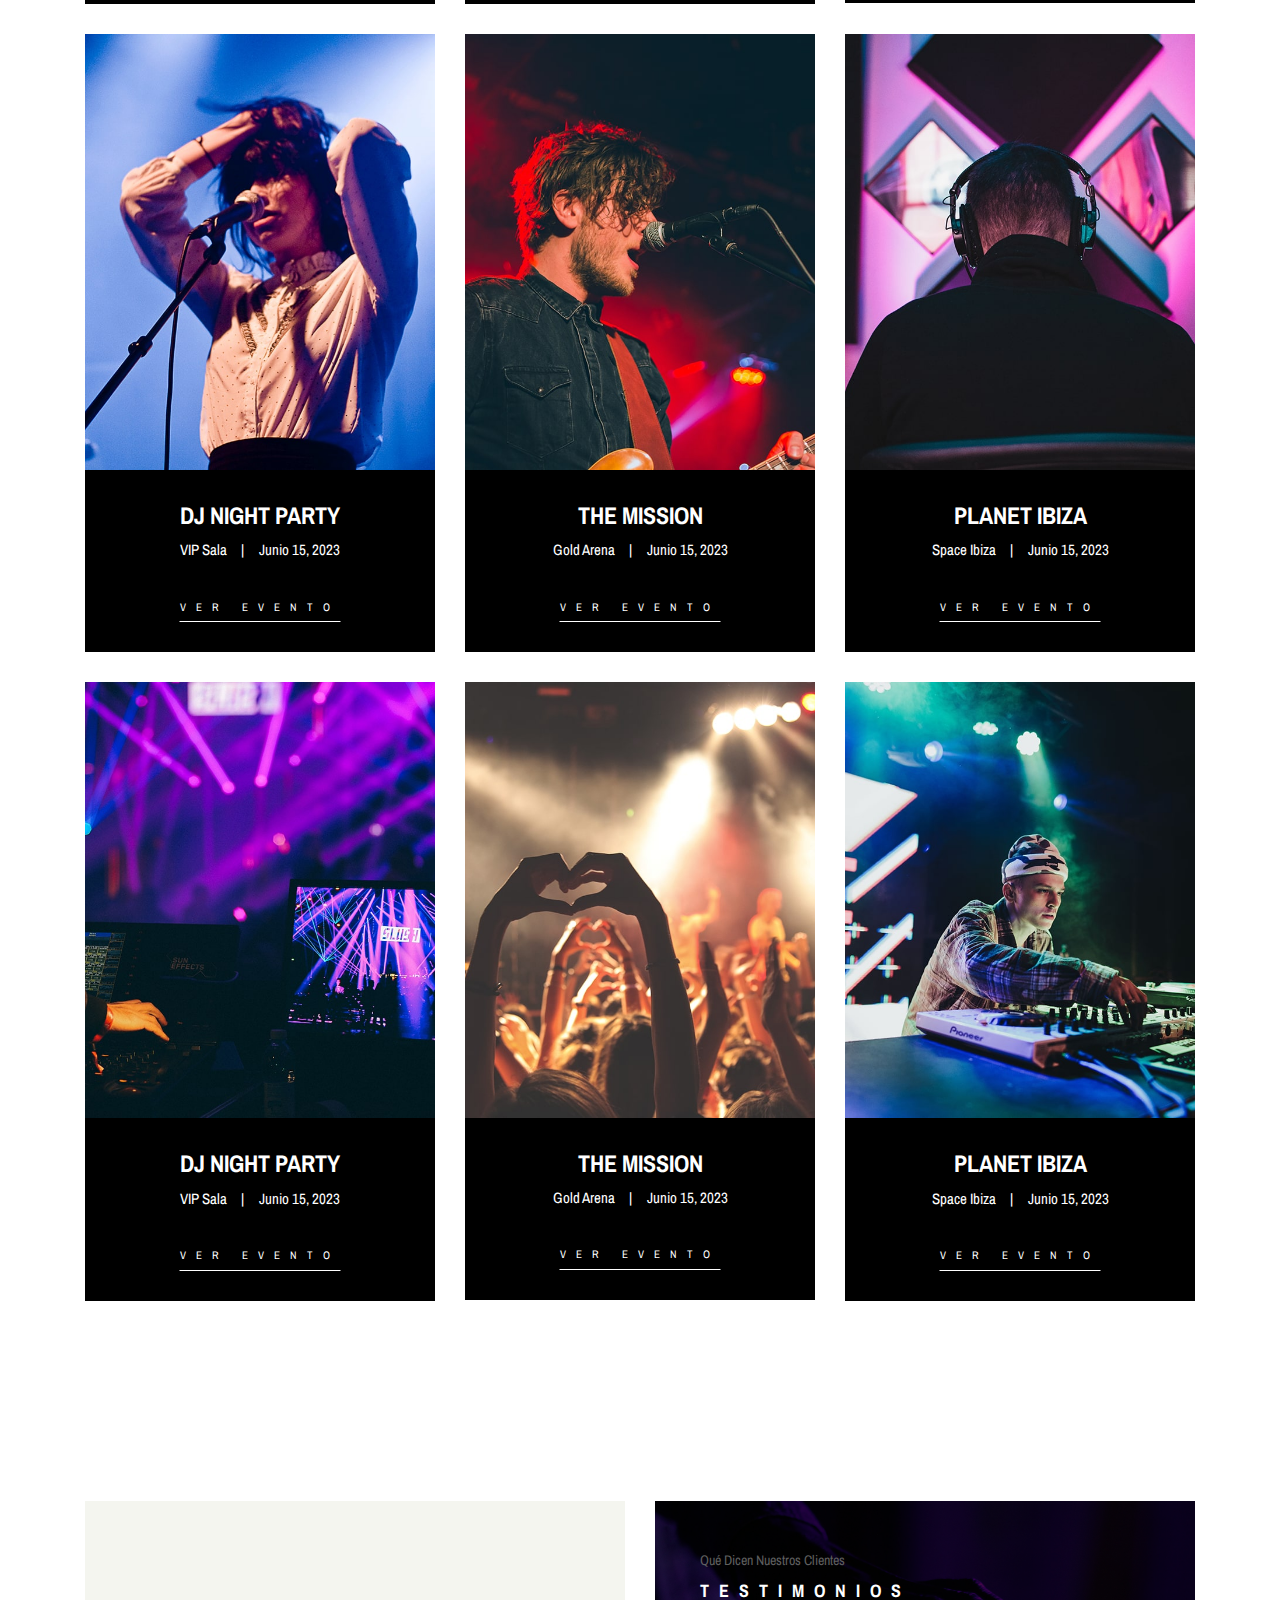
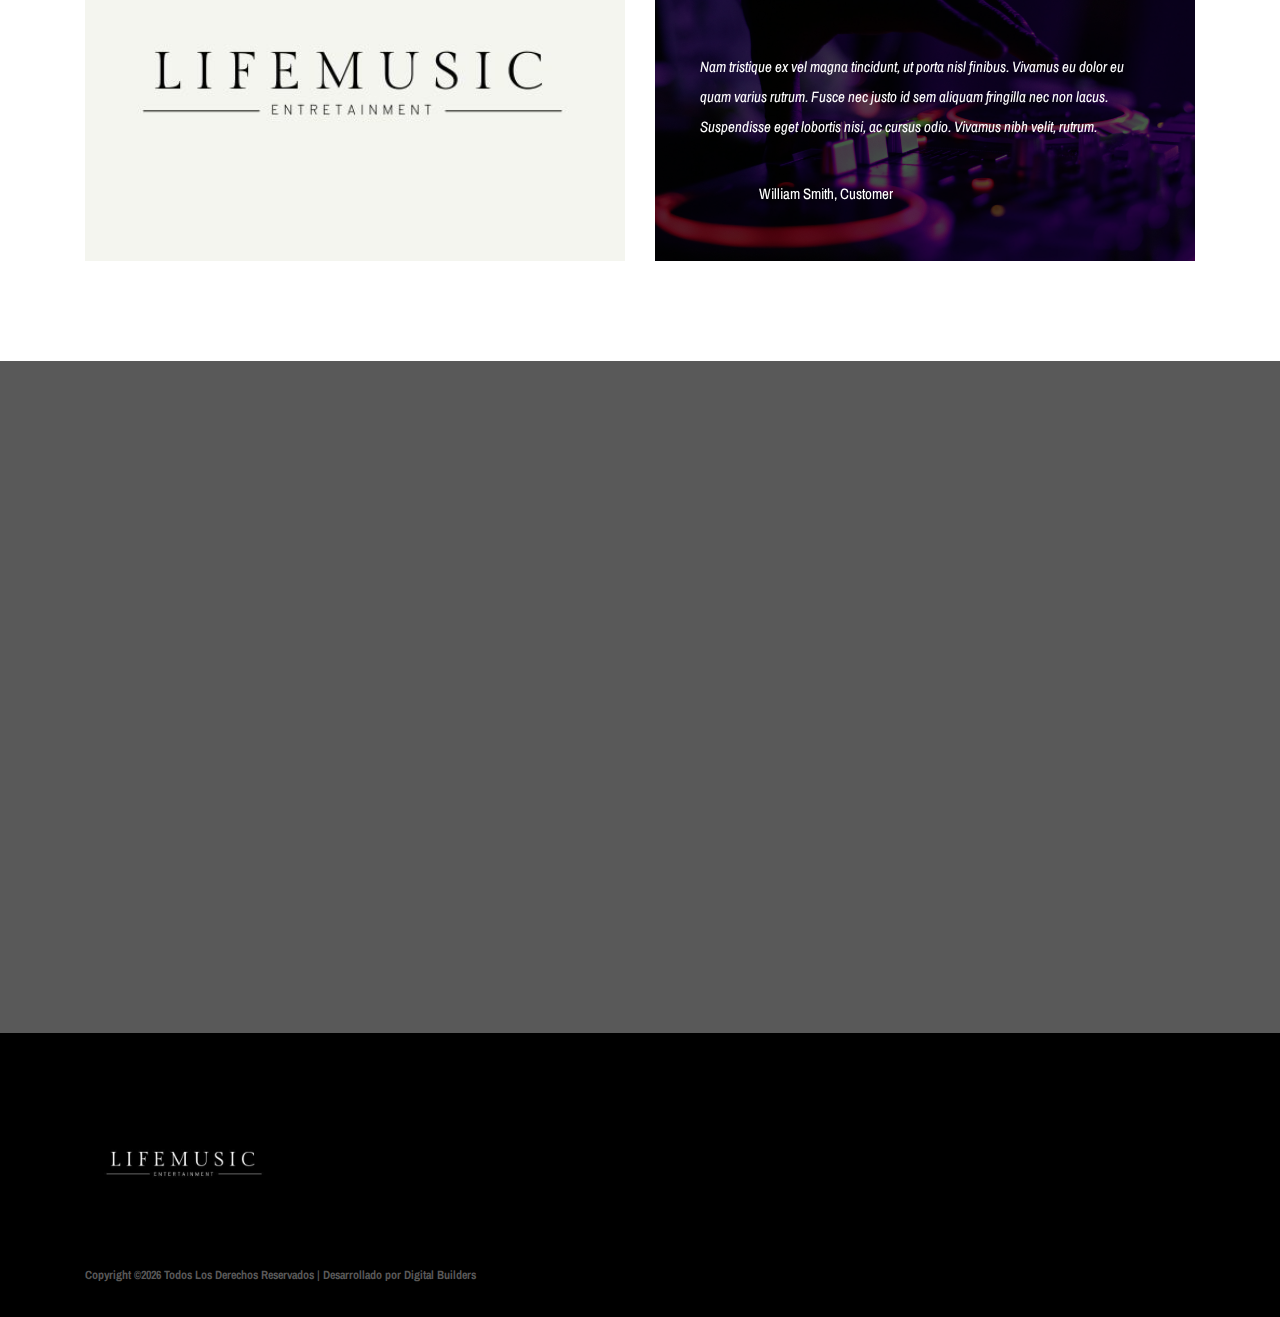
==== commit a49282d3: "Update eventos.html" ====
--- a/eventos.html
+++ b/eventos.html
@@ -384,32 +384,18 @@
     </section>
     <!-- ##### Contact Area End ##### -->
 
-    <!-- ##### Footer Area Start ##### -->
-    <footer class="footer-area">
+     <footer class="footer-area">
         <div class="container">
             <div class="row d-flex flex-wrap align-items-center">
                 <div class="col-12 col-md-6">
-                    <a href="#"><img src="img/core-img/logo.png" alt=""></a>
+                    <a class="logo-footer" href="#"><img src="logo.jpg" alt=""></a>
                     <p class="copywrite-text"><a href="#"><!-- Link back to Colorlib can't be removed. Template is licensed under CC BY 3.0. -->
-Copyright &copy;<script>document.write(new Date().getFullYear());</script> All rights reserved | This template is made with <i class="fa fa-heart-o" aria-hidden="true"></i> by <a href="https://colorlib.com" target="_blank">Colorlib</a>
+Copyright &copy;<script>document.write(new Date().getFullYear());</script> Todos Los Derechos Reservados | Desarrollado por <a href="https://topdigitalbuilders.com" target="_blank">Digital Builders</a>
 <!-- Link back to Colorlib can't be removed. Template is licensed under CC BY 3.0. --></p>
                 </div>
-
-                <div class="col-12 col-md-6">
-                    <div class="footer-nav">
-                        <ul>
-                            <li><a href="#">Home</a></li>
-                            <li><a href="#">Albums</a></li>
-                            <li><a href="#">Events</a></li>
-                            <li><a href="#">News</a></li>
-                            <li><a href="#">Contact</a></li>
-                        </ul>
-                    </div>
-                </div>
             </div>
         </div>
     </footer>
-    <!-- ##### Footer Area Start ##### -->
 
     <!-- ##### All Javascript Script ##### -->
     <!-- jQuery-2.2.4 js -->
@@ -426,4 +412,4 @@
     <script src="js/eventos.js"></script>
 </body>
 
-</html>+</html>
